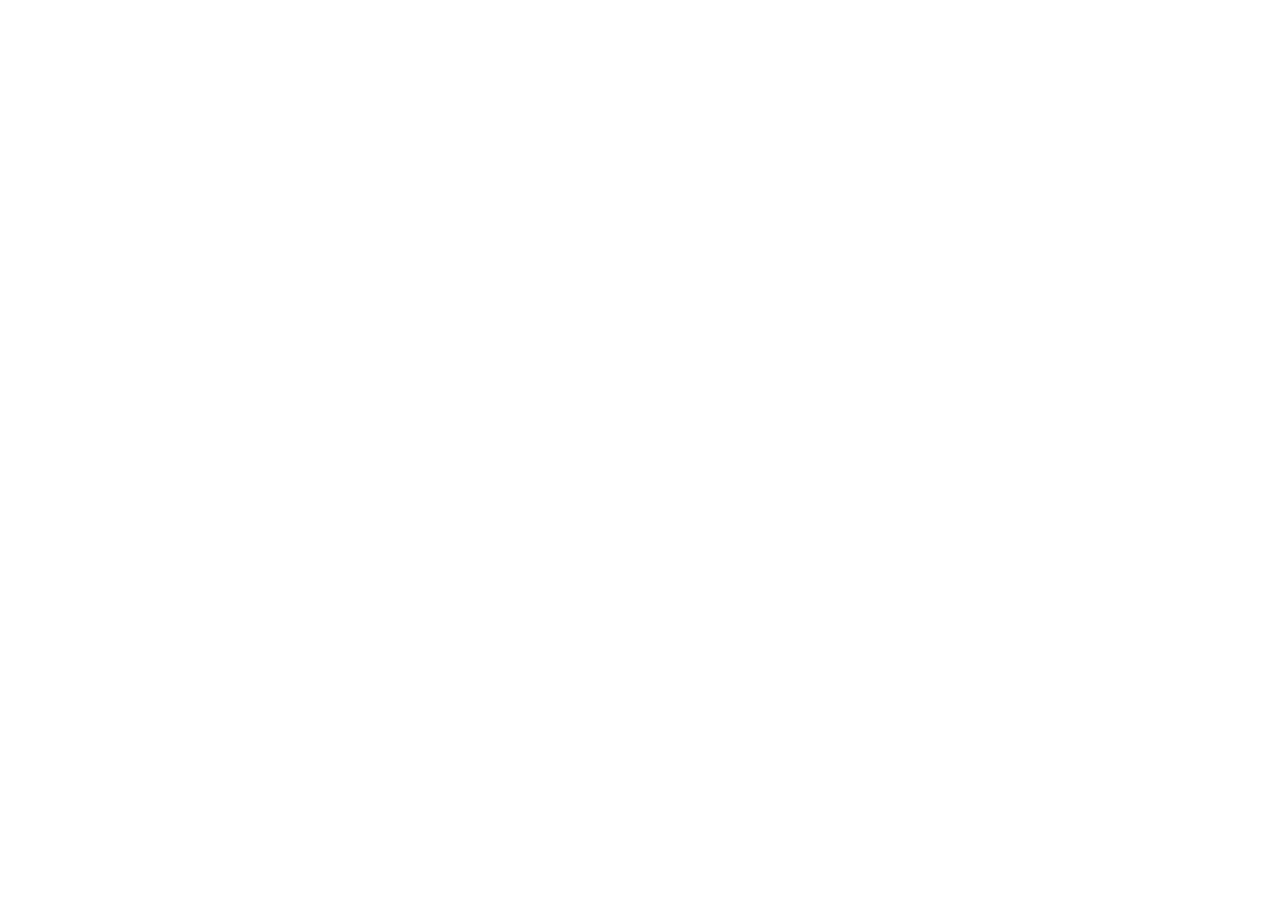
==== index.html @ c1437b02 "Deploy site files" ====
<!doctype html>
<html lang="ko">
  <head>
    <meta charset="UTF-8" />
    <!-- 렌더 게이트: 매핑 전 placeholder 깜빡임 방지 (매핑 완료 시 페이드인) -->
    <style>
      html.tpl-loading body {
        opacity: 0;
      }
      body {
        opacity: 1;
        transition: opacity 0.3s ease;
      }
    </style>
    <script>
      document.documentElement.classList.add('tpl-loading');
      window.__tplReveal = function () {
        document.documentElement.classList.remove('tpl-loading');
      };
      setTimeout(function () {
        window.__tplReveal && window.__tplReveal();
      }, 3000);
    </script>
    <meta http-equiv="X-UA-Compatible" content="IE=edge" />
    <meta name="viewport" content="width=device-width, initial-scale=1.0" />
    <meta property="og:type" content="website" />
    <title data-page-title>강릉 코미치바다 펜션 - 홈</title>
    <link rel="icon" href="data:," />
    <link rel="stylesheet" type="text/css" href="styles/theme.css" />
    <link rel="stylesheet" type="text/css" href="styles/reset.css" />
    <link rel="stylesheet" type="text/css" href="styles/style.css" />
    <link rel="stylesheet" type="text/css" href="styles/popup.css" />
    <link
      rel="stylesheet"
      type="text/css"
      href="//cdn.jsdelivr.net/npm/swiper@8/swiper-bundle.min.css"
    />
    <!-- Open Graph Meta Tags for Social Media -->
  <meta property="og:type" content="website" />
  <meta property="og:title" content="강릉 코미치바다 펜션 - 홈" />
  <meta property="og:description" content="순긋해수욕장이 가까운 강릉 코미치바다 펜션입니다. 개별바베큐도 있는 맛있고 행복한 여행을 즐겨보세요." />
  <meta property="og:image" content="https://bookingplay-media.s3.amazonaws.com/item_images/2026/07/22/BUPFviYm10oS.jpg" />
  <meta property="og:url" content="https://komichibada.co.kr" />

  <!-- Twitter Card Meta Tags -->
  <meta name="twitter:card" content="summary_large_image" />
  <meta name="twitter:title" content="강릉 코미치바다 펜션 - 홈" />
  <meta name="twitter:description" content="순긋해수욕장이 가까운 강릉 코미치바다 펜션입니다. 개별바베큐도 있는 맛있고 행복한 여행을 즐겨보세요." />
  <meta name="twitter:image" content="https://bookingplay-media.s3.amazonaws.com/item_images/2026/07/22/BUPFviYm10oS.jpg" />
  <meta name="naver-site-verification" content="bcb421790b16822620d9f761274911eead97efbc" />
  <meta name="google-site-verification" content="UdWFGW6MVnLwiYJ2KdiTWl4g8Jz5g0JDanzmHg8YMa4" />
</head>

  <body oncontextmenu="return false;" onselectstart="return false" ondragstart="return false;">
    <div id="wrap">
      <div id="header-wrap"></div>

      <div id="container">
        <section id="content" class="main">
          <!-- s: main_visual -->
          <div class="main_visual visual">
            <div class="main_txt_top">
              <span>WELCOME TO PENSION</span>
              <!-- data-* 속성 : data-index-hero-title
                   index.hero.title → 폴백 getPropertyNameEn()
                   ⚠️ .pic_title(아래) 과 다른 필드다. 원본에서 이 자리는 숙소 표시명이고
                      .pic_title / room 배너 / Hello, / Welcome to 는 영문명이다.
                      (경주 한옥스테이: 여기 "한옥 스테이 다락" / 저기 "HanokStayDarak") -->
              <strong data-index-hero-title></strong>
              <!-- data-* 속성 : data-index-hero-logo
                   index.essence.images[isSelected][0] — 원본 히어로 문구 자리가 로고 이미지인 숙소용
                   (A형은 essence 섹션을 안 써서 이 칸을 로고 칸으로 빌린다. 아그니초시매 title.png)
                   이미지가 있으면 .main_txt_top.has-logo → WELCOME 줄·strong 대신 로고만 보인다.
                   없으면 hidden 그대로라 지금 화면과 같다. <img> 는 매퍼가 만든다 (src="" 금지) -->
              <div class="hero_logo" data-index-hero-logo hidden></div>
              <!-- data-* 속성 : data-index-hero-description
                   (pages.index.sections[0].hero.description → 폴백 property.subtitle) -->
              <p data-index-hero-description></p>
            </div>
            <div class="arw_box">
              <div class="arw_left"><img src="images/spe_le.png" alt="이전" /></div>
              <div class="arw_right"><img src="images/spe_ri.png" alt="다음" /></div>
            </div>
            <a href="#" class="scroll_down"><img src="images/scroll_down.png" alt="스크롤" /></a>
            <div class="main_visual_box">
              <div class="swiper-container">
                <!-- data-* 속성 : data-index-hero-slides | 동적 매핑 필요
                     pages.index.sections[0].hero.images[isSelected] → 배경 슬라이드 -->
                <div class="swiper-wrapper" data-index-hero-slides></div>
              </div>
            </div>
          </div>
          <!--// main_visual -->

          <!-- s: main_room -->
          <div class="main_room">
            <div class="arw_box">
              <div class="arw_left"><img src="images/spe_le.png" alt="이전" /></div>
              <div class="arw_right"><img src="images/spe_ri.png" alt="다음" /></div>
            </div>
            <div class="room_list">
              <div class="main_title">
                <h3>Room's Preview</h3>
                <!-- data-* 속성 : data-property-caption ({name} → property.name) -->
                <p data-property-caption="{name}의 객실을 소개합니다."></p>
              </div>
              <div class="swiper-container_special">
                <!-- data-* 속성 : data-index-room-slides | 동적 매핑 필요
                     customFields.roomtypes[] × rooms[] id 매칭 -->
                <div class="swiper-wrapper" data-index-room-slides></div>
              </div>
            </div>
          </div>
          <!--// main_room -->

          <!-- s: main_spe -->
          <div class="main_spe">
            <div class="main_title">
              <h3>Special Point</h3>
              <p data-property-caption="{name}의 특장점을 확인해보세요."></p>
            </div>
            <!-- data-* 속성 : data-index-special-list | 동적 매핑 필요
                 property.facilities[] → .parallax-window[data-image-src] -->
            <div class="spe_list" data-index-special-list></div>
          </div>
          <!--// main_spe -->

          <!-- s: main_landscape -->
          <div class="main_landscape inner">
            <div class="main_title">
              <h3>Healing Place</h3>
              <p data-property-caption="{name}에서 기분 좋은 휴식을 선물해드립니다."></p>
            </div>
            <div class="room_list inner">
              <div class="swiper-container_room">
                <!-- data-* 속성 : data-index-landscape-slides | 동적 매핑 필요
                     pages.main.sections[0].hero.images[isSelected] (구 외경보기 이미지) -->
                <div class="swiper-wrapper" data-index-landscape-slides></div>
              </div>
              <div class="land_btm">
                <strong class="display_view">Landscape</strong>
                <strong class="display_main">Memories...</strong>
                <p
                  class="display_main"
                  data-property-caption="조용하고 편안한 시간을 보낼 수 있는\n{name}"
                ></p>
              </div>
            </div>
          </div>
          <!--// main_landscape -->

          <!-- s: main_pic -->
          <div class="main_pic">
            <div class="pic_box">
              <!-- data-* 속성 : data-index-closing-images | 동적 매핑 필요
                   pages.index.sections[0].closing.images[isSelected][0..2] -->
              <div class="pic_list" data-index-closing-images>
                <div class="img01"></div>
                <div class="img02"></div>
                <div class="img03"></div>
              </div>
            </div>
            <div class="txt_box">
              <!-- data-* 속성 : data-property-name-en (getPropertyNameEn()) -->
              <h3 class="pic_title" data-property-name-en></h3>
              <div class="inner">
                <!-- data-* 속성 : data-index-closing-title (closing.title) -->
                <strong data-index-closing-title></strong>
                <!-- data-* 속성 : data-index-closing-description (closing.description, \n→<br>) -->
                <p data-index-closing-description></p>
              </div>
            </div>
          </div>
          <!--// main_pic -->
        </section>
      </div>

      <div id="footer-wrap"></div>
    </div>

    <!-- 팝업 (index.html 전용) -->
    <div id="popup-container"></div>

    <script src="//cdnjs.cloudflare.com/ajax/libs/jquery/3.4.1/jquery.min.js"></script>
    <script src="//cdn.jsdelivr.net/npm/swiper@8/swiper-bundle.min.js"></script>
    <script src="js/parallax.js"></script>
    <script src="js/image-helpers.js"></script>
    <script src="js/preview-handler.js"></script>
    <script src="js/data-mapper/core/base-mapper.js"></script>
    <script src="js/data-mapper/pages/header-footer-mapper.js"></script>
    <script src="js/data-mapper/pages/index-mapper.js"></script>
    <script src="js/header-footer-loader.js"></script>
    <script src="js/common.js"></script>
    <script src="js/pages/index.js"></script>
    <script src="js/popup.js"></script>
  </body>
</html>
---- styles/theme.css ----
/* CDN Fonts */
@import url('https://cdn.jsdelivr.net/gh/orioncactus/pretendard/dist/web/static/pretendard.min.css');
@import url('https://fonts.googleapis.com/css2?family=Oooh+Baby&display=swap');

/* CSS Variables */
:root {
  --font-ko-main: 'Pretendard', sans-serif;
  --font-ko-sub: 'Pretendard', sans-serif;
  --font-en-main: 'Oooh Baby', sans-serif;
  --color-primary: #FFFFFF;
  --color-secondary: #46577F;
}
---- styles/popup.css ----
/**
 * Popup Styles
 * 동작: template-full-banner-slider-flat 의 popup.js 와 동일 (클래스 구조 유지)
 * 스타일: https://fourseasonpension.kr/ (css/popup_black.css) 룩 이식
 *  - 흰 프레임 + 얇은 회색 보더 + 라운드 없음
 *  - 하단 "오늘 하루 보지 않기"(체크박스형) + 진한 #36312c "닫기" 버튼(hover 반전)
 */

/* Overlay (fourseason .popup_bg: rgba(0,0,0,0.5)) */
.popup-overlay {
  position: fixed;
  top: 0;
  left: 0;
  width: 100%;
  height: 100%;
  background: rgba(0, 0, 0, 0.5);
  display: flex;
  align-items: center;
  justify-content: center;
  flex-wrap: wrap;
  gap: 24px;
  padding: 24px;
  box-sizing: border-box;
  overflow-y: auto;
  z-index: 99999;
  opacity: 0;
  visibility: hidden;
  transition:
    opacity 0.3s ease,
    visibility 0.3s ease;
}

.popup-overlay.active {
  opacity: 1;
  visibility: visible;
}

/* Content box (fourseason .mh_layer_popup: 흰 배경 / 10px 패딩 / 얇은 보더 / 라운드·그림자 없음) */
.popup-content {
  position: relative;
  /* 폭은 팝업별 width(작게 290 / 기본 350 / 크게 600)로 popup.js 가 정한다. 아래는 기본값 */
  width: auto;
  min-width: 0;
  max-width: min(90vw, 350px);
  max-height: 90vh;
  background: #fff;
  padding: 10px;
  border: 1px solid #e9e9e9;
  box-sizing: border-box;
  border-radius: 0;
  box-shadow: none;
  overflow: hidden auto;
}

/* fourseason 팝업엔 우상단 원형 닫기버튼이 없음 → 숨김 (하단 닫기/오버레이/ESC 로 닫힘) */
.popup-close {
  display: none;
}

/* Image (fourseason .mh_layer_popup_desc img: width 100%, 얇은 보더) */
.popup-image-link {
  display: block;
  text-decoration: none;
  color: inherit;
}

/* 이미지 래퍼 (텍스트 오버레이 기준점) */
.popup-image-wrap {
  position: relative;
  display: block;
  width: 100%;
  text-align: center;
}

/* <img> 로 렌더링 → 원본 비율 유지, 잘리지 않음 */
.popup-image {
  display: block;
  /* 박스 폭을 100% 채우고 세로는 비율대로. 세로가 긴 이미지는 popup.js 가 박스 폭을 줄인다 */
  width: 100%;
  height: auto;
  max-width: 100%;
  margin: 0 auto;
  border: 1px solid #e9e9e9;
  box-sizing: border-box;
  object-fit: contain;
}

/* 영상 (음소거 자동재생·반복). 크기 규칙은 이미지와 같다 */
.popup-video {
  background: #000;
}

/* 영상 재생/정지 버튼 (텍스트 오버레이보다 위) */
.popup-video-toggle {
  position: absolute;
  right: 10px;
  bottom: 10px;
  z-index: 2;
  width: 36px;
  height: 36px;
  display: flex;
  align-items: center;
  justify-content: center;
  padding: 0;
  font-size: 14px;
  line-height: 1;
  color: #fff;
  background: rgba(54, 49, 44, 0.7);
  border: none;
  border-radius: 50%;
  cursor: pointer;
  transition: background 0.2s ease;
}

.popup-video-toggle:hover {
  background: rgba(54, 49, 44, 0.9);
}

/* 텍스트 오버레이 (있을 때만) */
.popup-text-content {
  position: absolute;
  inset: 0;
  z-index: 1;
  padding: 24px;
  text-align: center;
  display: flex;
  flex-direction: column;
  justify-content: center;
  align-items: flex-start;
  box-sizing: border-box;
  pointer-events: none;
}

.popup-title {
  font-size: 28px;
  font-weight: 600;
  color: #36312c;
  margin: 0 0 16px;
  line-height: 1.4;
  text-shadow:
    0 0 1px rgba(255, 255, 255, 0.8),
    0 1px 2px rgba(0, 0, 0, 0.1);
}

.popup-description {
  font-size: 16px;
  color: #36312c;
  margin: 0;
  line-height: 1.6;
  text-align: left;
  text-shadow:
    0 0 1px rgba(255, 255, 255, 0.8),
    0 1px 2px rgba(0, 0, 0, 0.1);
}

/* Footer (fourseason .mh_layer_popup_foot: 좌측 체크박스 라벨 / 우측 진한 닫기버튼) */
.popup-footer {
  display: flex;
  justify-content: space-between;
  align-items: center;
  padding: 10px 0 0;
  background: #fff;
  border-top: none;
}

/* "오늘 하루 보지 않기" → fourseason 체크박스형 라벨 (::before 로 체크박스 모양) */
.popup-today-hide {
  display: inline-flex;
  align-items: center;
  gap: 5px;
  font-size: 14px;
  line-height: 33px;
  color: #333;
  cursor: pointer;
  padding: 0;
  background: none;
  border: none;
}

.popup-today-hide::before {
  content: '';
  width: 14px;
  height: 14px;
  border: 1px solid #999;
  background: #fff;
  box-sizing: border-box;
  display: inline-block;
  vertical-align: middle;
}

.popup-today-hide:hover {
  color: #36312c;
}

.popup-today-hide:hover::before {
  border-color: #36312c;
}

/* "닫기" → fourseason 진한 솔리드 버튼 (#36312c, hover 시 반전) */
.popup-close-text {
  line-height: 35px;
  height: 35px;
  padding: 0 20px;
  font-size: 14px;
  font-weight: bold;
  color: #fff;
  background: #36312c;
  border: 1px solid #36312c;
  cursor: pointer;
  transition:
    background-color 0.3s ease-out,
    color 0.3s ease-out;
}

.popup-close-text:hover {
  background: #fff;
  color: #36312c;
}

/* Popup Container (비어있으면 숨김) */
#popup-container {
  display: none;
}

#popup-container:not(:empty) {
  display: block;
}

/* ===== Slider (다중 이미지일 때) - 동작 유지, fourseason 톤으로 정리 ===== */
.popup-slider {
  position: relative;
  width: 100%;
}

.popup-slides {
  position: relative;
  width: 100%;
  overflow: hidden;
  border: 1px solid #e9e9e9;
}

.popup-slide {
  position: absolute;
  top: 0;
  left: 0;
  width: 100%;
  height: 100%;
  opacity: 0;
  visibility: hidden;
  transform: scale(1.05);
  transition:
    opacity 0.6s ease,
    visibility 0.6s ease,
    transform 0.6s ease;
}

.popup-slide.active {
  opacity: 1;
  visibility: visible;
  transform: scale(1);
}

.popup-slide .popup-image {
  width: 100%;
  height: auto;
  max-height: none;
  border: none;
}

.popup-arrow {
  position: absolute;
  top: 50%;
  transform: translateY(-50%);
  background: rgba(54, 49, 44, 0.6);
  color: #fff;
  border: none;
  width: 40px;
  height: 40px;
  font-size: 18px;
  cursor: pointer;
  display: flex;
  align-items: center;
  justify-content: center;
  z-index: 10;
  transition: background 0.2s ease;
}

.popup-arrow:hover {
  background: rgba(54, 49, 44, 0.85);
}

.popup-arrow--prev {
  left: 10px;
}

.popup-arrow--next {
  right: 10px;
}

.popup-dots {
  position: absolute;
  bottom: 14px;
  left: 50%;
  transform: translateX(-50%);
  display: flex;
  gap: 8px;
  z-index: 10;
}

.popup-dot {
  width: 8px;
  height: 8px;
  background: rgba(255, 255, 255, 0.6);
  border: none;
  cursor: pointer;
  padding: 0;
  transition:
    background 0.2s ease,
    transform 0.2s ease;
}

.popup-dot.active {
  background: #fff;
  transform: scale(1.2);
}

.popup-dot:hover {
  background: rgba(255, 255, 255, 0.9);
}

/* ===== Responsive (fourseason: 작은 화면에서 중앙 정렬, 폭 확대) ===== */
@media (max-width: 860px) {
  .popup-content {
    max-width: 90%;
  }
}

@media (max-width: 479px) {
  .popup-content {
    min-width: 0;
    max-width: 92%;
  }

  .popup-close-text {
    padding: 0 16px;
  }

  .popup-today-hide,
  .popup-close-text {
    font-size: 13px;
  }
}

/* 스크롤 잠금 없음 (jajakdoaroma 동일 - 배경 스크롤 허용) */
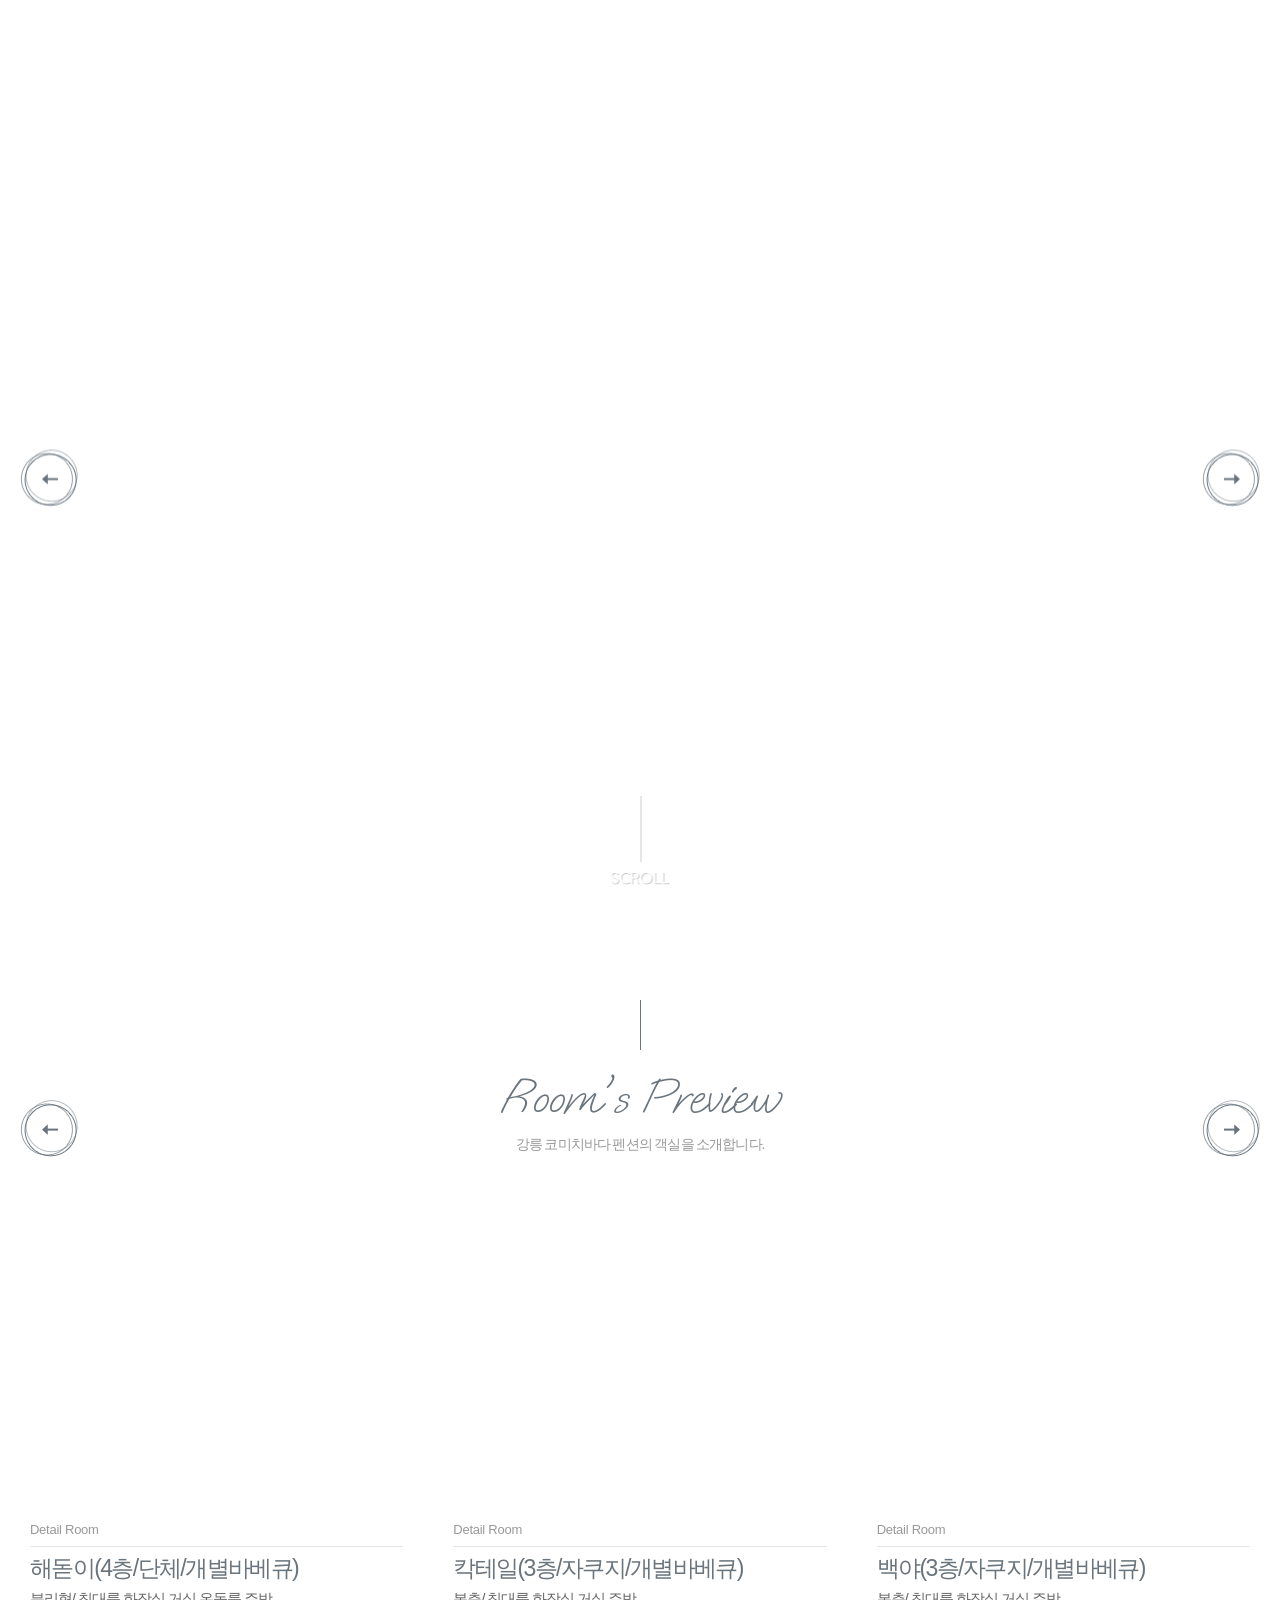
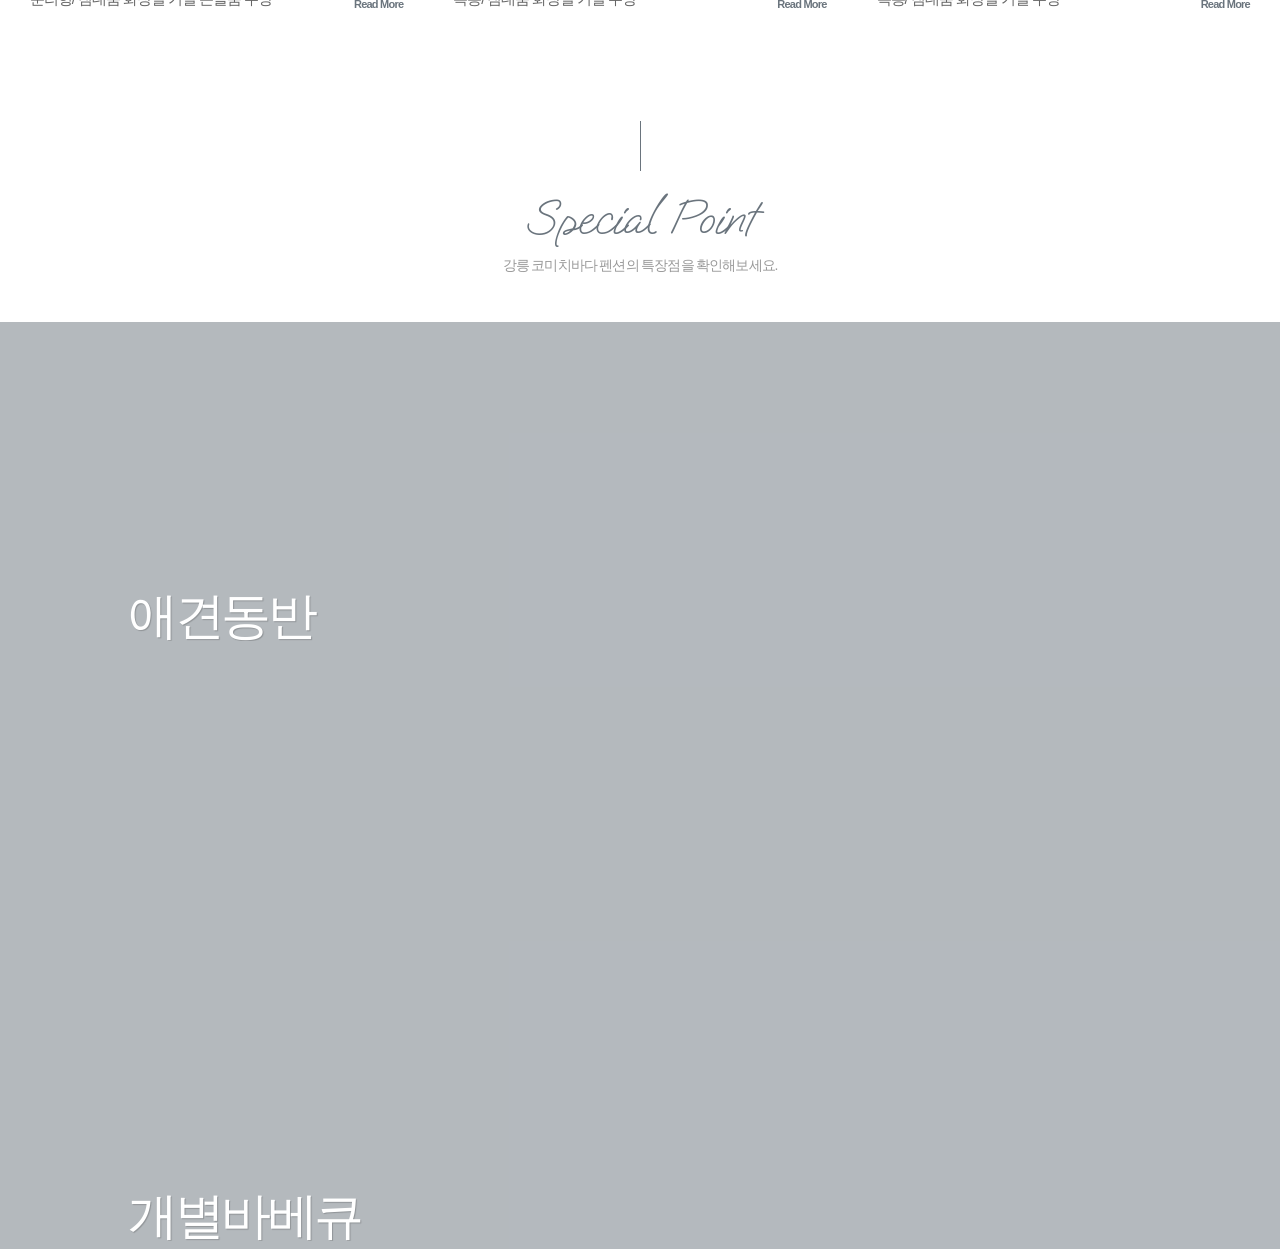
==== commit b55e44ae: "Update template code and site data" ====
--- a/index.html
+++ b/index.html
@@ -39,14 +39,14 @@
   <meta property="og:type" content="website" />
   <meta property="og:title" content="강릉 코미치바다 펜션 - 홈" />
   <meta property="og:description" content="순긋해수욕장이 가까운 강릉 코미치바다 펜션입니다. 개별바베큐도 있는 맛있고 행복한 여행을 즐겨보세요." />
-  <meta property="og:image" content="https://bookingplay-media.s3.amazonaws.com/item_images/2026/07/22/BUPFviYm10oS.jpg" />
+  <meta property="og:image" content="https://bookingplay-media.s3.amazonaws.com/item_images/2026/07/22/Mmnd457HwLXT.jpg" />
   <meta property="og:url" content="https://komichibada.co.kr" />
 
   <!-- Twitter Card Meta Tags -->
   <meta name="twitter:card" content="summary_large_image" />
   <meta name="twitter:title" content="강릉 코미치바다 펜션 - 홈" />
   <meta name="twitter:description" content="순긋해수욕장이 가까운 강릉 코미치바다 펜션입니다. 개별바베큐도 있는 맛있고 행복한 여행을 즐겨보세요." />
-  <meta name="twitter:image" content="https://bookingplay-media.s3.amazonaws.com/item_images/2026/07/22/BUPFviYm10oS.jpg" />
+  <meta name="twitter:image" content="https://bookingplay-media.s3.amazonaws.com/item_images/2026/07/22/Mmnd457HwLXT.jpg" />
   <meta name="naver-site-verification" content="bcb421790b16822620d9f761274911eead97efbc" />
   <meta name="google-site-verification" content="UdWFGW6MVnLwiYJ2KdiTWl4g8Jz5g0JDanzmHg8YMa4" />
 </head>
--- a/styles/style.css
+++ b/styles/style.css
@@ -0,0 +1,3013 @@
+@charset "utf-8";
+
+/* ============================================================
+   style.css — t-template-A 통합 스타일
+   원본: jejuinhouse.co.kr / 삼척동해펜션.kr (동일 템플릿)
+
+   토큰화 규칙 (styles/theme.css 의 :root 변수 참조)
+
+   색상 — primary = 밝은 바탕 / secondary = 진한 브랜드 포인트 (형제 템플릿 공통 관례)
+   - var(--color-primary)   : 밝은 바탕 면 (.sub_cate_wrap 등)
+                              원본엔 없던 면. 백오피스가 내려주는 밝은 톤(#F9F8F6)을 받는다.
+                              ⚠️ parallax 구간을 감싸는 조상(#wrap, #container, .main_spe)에는
+                                 절대 넣지 말 것 — 미러(z-index:-100)를 덮어 이미지가 사라진다.
+   - var(--color-secondary) : 원본 #c3a87f — 브랜드 포인트
+                              (.logo2 / 예약버튼 / aside 배경 / main_pic 배경)
+   - #6a747d 는 브랜드색이 아닌 중립 텍스트색이라 하드코딩으로 남긴다.
+     원본 #505050 은 .main_title h3 / .sub_title h3 단 2곳뿐이라 #6a747d 로 통일했다.
+
+   폰트 — 원본이 "필기체"를 쓴 자리에만 en-main 을 넣는다
+   - var(--font-en-main)  : 원본 KyoboHandwriting2021sjy / Alex Brush / Pinyon Script (필기체)
+   - var(--font-ko-main)  : 원본 Lora / Nanum Myeongjo / Noto Serif KR (명조)
+                            + 원본은 필기체였으나 한글이 들어올 수 있는 자유입력 제목
+                              (부대시설명 / closing.title / about[].title / 객실 제목)
+   - var(--font-ko-sub)   : 원본 Noto Sans KR (본문 기본, reset.css 가 body 에 지정)
+   자세한 슬롯별 배분은 styles/theme.css 하단 주석 참조.
+
+   제거한 규칙 — 매핑 소스가 없는 항목
+   - .ft_kakao (jejuinhouse 전용 플로팅 카카오 버튼)
+   ============================================================ */
+
+/*** 공통 ***/
+.clear:after {
+  content: '';
+  display: block;
+  clear: both;
+}
+.dn {
+  display: none;
+}
+.for_pc {
+  display: block;
+}
+.for_m {
+  display: none;
+}
+
+@media screen and (max-width: 640px) {
+  .for_pc {
+    display: none;
+  }
+  .for_m {
+    display: block;
+  }
+}
+
+/*** 레이아웃 ***/
+/* 화면 꽉차게: 원본의 max-width:1920px 를 제거한다.
+   1920px 초과 뷰포트에서 좌우 흰 여백이 생기고 hero / 풀배너 / 푸터가
+   화면을 다 채우지 못한다. (t-template-D2 와 동일한 처리) */
+/* ⚠️ #wrap 에 background 를 넣지 말 것.
+   parallax.js 의 .parallax-mirror 는 position:fixed + z-index:-100 이라
+   페이지 요소 "뒤"에 깔린다. #wrap 에 불투명 배경이 생기면 미러가 가려져
+   .main_spe / .about_img / .room_parallax 의 이미지가 통째로 사라진다.
+   (원본 사이트도 #wrap 에 background 가 없다) */
+#wrap {
+  min-width: 280px;
+  width: 100%;
+  margin: 0 auto;
+  overflow: hidden;
+}
+
+/*** 상단 ***/
+.header,
+.header * {
+  transition: all 0.3s;
+}
+.header {
+  position: fixed;
+  left: 0;
+  top: 0;
+  right: 0;
+  z-index: 91;
+  border-bottom: 1px solid rgba(255, 255, 255, 0.5);
+}
+.header.on {
+  border-bottom: 1px solid #eee;
+}
+.header .hd_inner {
+  text-align: center;
+  width: 1100px;
+  margin: 0 auto;
+  position: relative;
+}
+.header .hd_inner:after {
+  content: '';
+  display: block;
+  clear: both;
+}
+.header .logo {
+  font-size: 42px;
+  display: inline-block;
+  position: absolute;
+  left: 50%;
+  top: 50%;
+  transform: translate(-50%, -50%);
+  font-family: var(--font-en-main);
+  color: #fff;
+  text-align: center;
+  z-index: 999;
+  /* 좌우 메뉴(hd_lnb01 / hd_lnb02) 사이 여백 안으로 가둔다 */
+  max-width: 340px;
+  line-height: 1.1;
+}
+.header .logo a {
+  color: inherit;
+  font-family: var(--font-en-main);
+  display: block;
+}
+/* 영문 숙소명은 <b data-property-name-en> 으로 감싸는데, reset.css 가 b 에도
+   --font-ko-sub 를 직접 걸기 때문에 부모의 필기체가 덮인다. 다시 en-main 으로 되돌린다. */
+.header .logo a b {
+  font-family: var(--font-en-main);
+  font-weight: inherit;
+  letter-spacing: inherit;
+  display: block;
+}
+.header .logo span {
+  display: block;
+  font-size: 13px;
+  line-height: 1.2;
+  color: inherit;
+  font-family: var(--font-ko-sub);
+  margin-top: 4px;
+  word-break: keep-all;
+}
+
+/* 숙소명이 길 때 자동 축소 — header-footer-mapper 가 nameEn 길이를 보고 클래스를 붙인다.
+   필기체(en-main)는 자간이 넓어 30자만 넘어도 메뉴를 침범한다. */
+.header .logo.is-long {
+  font-size: 32px;
+}
+.header .logo.is-long span {
+  font-size: 12px;
+}
+.header .logo.is-xlong {
+  font-size: 24px;
+}
+.header .logo.is-xlong span {
+  font-size: 11px;
+}
+.header .logo2 {
+  position: absolute;
+  left: 0;
+  top: 50%;
+  transform: translateY(-50%);
+  z-index: 999;
+}
+.header .logo2 a {
+  font-family: var(--font-en-main);
+  font-size: 40px;
+  color: var(--color-secondary);
+}
+/* 좌측 로고도 같은 규칙으로 축소 (스크롤 시 헤더가 좁아지면 메뉴와 붙는다) */
+.header .logo2.is-long a {
+  font-size: 32px;
+}
+.header .logo2.is-xlong a {
+  font-size: 26px;
+}
+/* 헤더 로고 이미지 — index.gallery 이미지, 없으면 기본정보 로고 (.has-img, header-footer-mapper mapHeaderLogo).
+   둘 다 없으면 .logo_img 가 숨겨져 텍스트 헤더다.
+   로고 한 장으로 두 자리: 투명 헤더(.logo)는 흰색 반전, 흰 배경(.logo2 = 스크롤·860 이하)은 원래 색.
+   기본정보 로고(.is-basic-logo)는 대부분 흰색이라 흰 배경에서 어둡게 칠한다.
+   크기는 원본(아그니초시매 200×80, 860 이하 높이 50) 기준 */
+.header .logo .logo_img,
+.header .logo2 .logo_img,
+.header .logo.has-img > a:not(.logo_img),
+.header .logo2.has-img > a:not(.logo_img) {
+  display: none;
+}
+.header .logo.has-img .logo_img,
+.header .logo2.has-img .logo_img {
+  display: block;
+}
+.header .logo .logo_img img,
+.header .logo2 .logo_img img {
+  display: block;
+  width: auto;
+  height: auto;
+  max-height: 80px;
+}
+.header .logo .logo_img img {
+  max-width: 340px;
+  margin: 0 auto;
+  filter: brightness(0) invert(1);
+}
+.header .logo2 .logo_img img {
+  max-width: 260px;
+}
+.header .logo2.is-basic-logo .logo_img img {
+  filter: brightness(0);
+}
+.header .hd_sns_btn {
+  display: none;
+}
+.header .hd_sns_btn a + a {
+  margin-left: 15px;
+}
+.header .btn_hd_res {
+  margin-left: 15px;
+}
+.header .hd_lnb {
+  position: relative;
+  z-index: 90;
+}
+.header .hd_lnb:after {
+  content: '';
+  display: block;
+  clear: both;
+}
+.header .hd_lnb ul,
+.header .hd_lnb ul .depth1 {
+  display: inline-block;
+  vertical-align: middle;
+}
+.header .hd_lnb ul .depth1 {
+  font-size: 16px;
+  position: relative;
+}
+.header .hd_lnb ul .depth1 .depth1_a {
+  font-size: inherit;
+  line-height: 6.25;
+  display: block;
+  font-weight: 500;
+  color: #fff;
+  padding: 0 1.5em;
+  transition: none;
+  letter-spacing: 0;
+  font-family: var(--font-ko-sub);
+}
+.header .hd_lnb ul .depth1 .depth_box {
+  position: absolute;
+  left: 50%;
+  top: calc(100% + 30px);
+  width: 100%;
+  transform: translateX(-50%);
+  z-index: 91;
+  text-align: center;
+  max-height: 0;
+  overflow: hidden;
+  opacity: 0;
+  transition: all 0.4s;
+}
+.header .hd_lnb ul .depth1 .depth_box.on {
+  max-height: 1000px;
+  opacity: 1;
+}
+
+/* 객실/시설이 많아 서브메뉴가 뷰포트를 넘치면 스크롤한다.
+   max-height 는 common.js 의 openLnb() 가 뷰포트 높이에 맞춰 계산해 인라인으로 넣는다.
+   .is-scroll 은 넘칠 때만 붙는다 (넘치지 않으면 스크롤바가 보이지 않도록). */
+.header .hd_lnb ul .depth1 .depth_box.is-scroll {
+  overflow-y: auto;
+  overscroll-behavior: contain;
+  /* 스크롤바 자리만큼 항목이 밀려 보이지 않게 여백을 준다 */
+  padding-right: 6px;
+}
+.header .hd_lnb ul .depth1 .depth_box.is-scroll::-webkit-scrollbar {
+  width: 4px;
+}
+.header .hd_lnb ul .depth1 .depth_box.is-scroll::-webkit-scrollbar-track {
+  background: transparent;
+}
+.header .hd_lnb ul .depth1 .depth_box.is-scroll::-webkit-scrollbar-thumb {
+  background: rgb(0 0 0 / 25%);
+  border-radius: 2px;
+}
+.header .hd_lnb ul .depth1 .depth_box.is-scroll:hover::-webkit-scrollbar-thumb {
+  background: rgb(0 0 0 / 40%);
+}
+.header .hd_lnb ul .depth1 .depth_box li {
+  font-size: 14px;
+  line-height: 1;
+  padding: 5px 0;
+  color: #333;
+}
+.header .hd_lnb ul .depth1 .depth_box li + li {
+  margin-top: 5px;
+}
+.header .hd_lnb ul .depth1 .depth_box li a {
+  display: block;
+  font-size: inherit;
+  color: inherit;
+}
+.header .hd_lnb ul .depth1 .depth_box li a:hover {
+  text-decoration: underline;
+}
+.header .hd_lnb .hd_lnb01 {
+  float: left;
+}
+.header .hd_lnb .hd_lnb02 {
+  float: right;
+}
+.header .hd_lnb_bg {
+  position: absolute;
+  left: 0;
+  top: 100%;
+  right: 0;
+  background: rgba(255, 255, 255, 0.7);
+  z-index: 50;
+  overflow: hidden;
+  box-sizing: border-box;
+  height: 0;
+  transition: all 0.5s;
+}
+.header .hd_lnb_bg.on {
+  height: 380px;
+}
+.header .btn_hd_res a {
+  display: inline-block;
+  font-size: 16px;
+  line-height: 2.125;
+  padding: 0 1.625em;
+  color: #fff;
+  background: var(--color-secondary);
+}
+.header .btn_hd_res:hover {
+  text-decoration: underline;
+}
+/* 네이버 버튼 (원본 .btn_hd_res.naver — 값 그대로) */
+.header .naver a,
+.header .insta a {
+  display: inline-block;
+  background: none;
+  line-height: 2.125;
+  padding: 0 0.5em;
+}
+/* 원본은 width:18% 라 N 로고(200px)를 36px 로 그리지만 a 는 200px 폭을 그대로 차지한다(보이지 않는 여백).
+   그 여백 때문에 네이버+인스타가 함께 뜨면 1440px 에서도 예약하기가 다음 줄로 밀린다(원본 솔비치도 동일 증상).
+   보이는 크기는 같은 36px 로 고정하고 여백만 없앤다. */
+.header .naver a img {
+  width: 36px;
+  height: auto;
+}
+/* 인스타그램 버튼 (원본 A 에는 없음) — 네이버 N 로고와 같은 36px 높이 (122×126 비율 유지). */
+.header .insta a img {
+  width: auto;
+  height: 36px;
+}
+.header .btn_menu {
+  display: inline-block;
+  height: 23px;
+  position: absolute;
+  right: 0;
+  top: 50%;
+  transform: translateY(-50%);
+  cursor: pointer;
+}
+.header .btn_menu img {
+  height: 100%;
+}
+/* 상단 on */
+.header.on {
+  background: #fff;
+}
+.header.on .hd_inner {
+  width: calc(100% - 90px);
+  margin: 0 auto;
+  text-align: right;
+}
+.header.on .logo2,
+.header.on .hd_lnb,
+.header.on .hd_sns_btn,
+.header.on .hd_sns_btn a,
+.header.on .btn_hd_res {
+  display: inline-block;
+  vertical-align: middle;
+}
+.header.on .hd_lnb ul .depth1 {
+  line-height: 5.3125;
+}
+.header.on .hd_lnb ul .depth1 .depth1_a {
+  color: #555;
+  padding: 0 2.18em;
+}
+.header.on .hd_lnb .hd_lnb01,
+.header.on .hd_lnb .hd_lnb02 {
+  float: inherit;
+}
+.header.on .logo {
+  display: none;
+}
+/* 모바일 카테고리 */
+.header .logo2,
+.header .btn_hd_res,
+.header .btn_menu,
+.aside .btn_close,
+.aside_bg {
+  display: none;
+}
+.aside .aisde_inner {
+  position: fixed;
+  right: -100%;
+  top: 0;
+  height: 100%;
+  z-index: 991;
+  width: calc(100% - 30%);
+  overflow-y: auto;
+  background: var(--color-secondary);
+  transition: all 0.5s;
+  transition-timing-function: ease-in-out;
+}
+.aside.on .aisde_inner {
+  right: 0;
+}
+.aside .aside_box {
+  height: calc(100% + 100px);
+}
+.aside .btn_close {
+  position: absolute;
+  left: 20px;
+  top: 20px;
+  width: 27px;
+  height: 27px;
+  background-size: contain;
+  z-index: 990;
+}
+.aside.on .btn_close {
+  display: block;
+}
+.aside .depth1 {
+  font-size: 17px;
+  line-height: 3.76;
+  padding: 0 1.47em;
+  color: #fff;
+  display: block;
+  border-bottom: 1px solid rgba(255, 255, 255, 0.7);
+}
+.aside .depth_list {
+  display: none;
+  transition: none;
+}
+.aside .depth_list li {
+  background: color-mix(in srgb, var(--color-secondary) 85%, #000);
+  border-bottom: 1px solid rgba(255, 255, 255, 0.3);
+}
+.aside .depth_list li a {
+  font-size: 15px;
+  line-height: 3.33;
+  padding: 0 1.66em;
+  display: block;
+  color: #fff;
+}
+.aside_btm {
+  margin: 20px 0 0;
+  font-size: 0;
+  text-align: center;
+}
+.aside_btm li {
+  display: inline-block;
+  vertical-align: top;
+  width: 60px;
+  height: 60px;
+}
+.aside_btm li + li {
+  margin-left: 20px;
+}
+.aside_btm li a {
+  background-repeat: no-repeat;
+  background-size: 40%;
+  background-position: center;
+  height: 100%;
+  display: block;
+  border: 1px dashed #fff;
+  box-sizing: border-box;
+  border-radius: 100%;
+}
+.aside_btm li.aside_ico01 a {
+  background-image: url('../images/i3.png');
+}
+.aside_btm li.aside_ico02 a {
+  background-image: url('../images/i1.png');
+}
+.aside_btm li.aside_ico03 a {
+  background-image: url('../images/i2.png');
+}
+.aside_bg {
+  position: fixed;
+  inset: 0;
+  z-index: 900;
+  background: rgba(0, 0, 0, 0.4);
+  transition: all 0.5s;
+}
+.aside_bg.on {
+  display: block;
+}
+
+@media screen and (max-width: 1280px) {
+  .header .hd_inner,
+  .header.on .hd_inner {
+    width: calc(100% - 90px);
+  }
+  .header .logo2 a {
+    font-size: 30px;
+  }
+  .header .hd_lnb ul .depth1 {
+    font-size: 14px;
+  }
+  .header.on .hd_lnb ul .depth1 .depth1_a {
+    padding: 0 1.5em;
+  }
+  .header .btn_hd_res a {
+    font-size: 14px;
+  }
+}
+@media only screen and (max-width: 1023px) {
+  .header .hd_lnb ul .depth1 {
+    font-size: 13px;
+  }
+  .header.on .hd_lnb ul .depth1 .depth1_a {
+    padding: 0 1em;
+  }
+  .header .btn_hd_res a {
+    font-size: 13px;
+  }
+}
+@media only screen and (max-width: 860px) {
+  .header {
+    background: #fff;
+  }
+  .header .hd_inner,
+  .header.on .hd_inner {
+    width: calc(100% - 60px);
+  }
+  .header .logo {
+    display: none;
+  }
+  .header .logo2 {
+    display: block;
+    float: left;
+    position: static;
+    transform: none;
+    font-size: 28px;
+    color: var(--color-secondary);
+    padding: 9px 0;
+  }
+  .header .logo2 img {
+    height: 50px;
+  }
+  /* 헤더 로고 이미지는 높이를 고정하지 않는다 — 가로로 긴 로고(에벤에셀 250×40)가 늘어나 비율이 깨진다.
+     원본 기준: 아그니초시매 200×80 → 125×50, 에벤에셀 250×40 → 200×32 */
+  .header .logo2 .logo_img img {
+    height: auto;
+    max-height: 50px;
+    max-width: 200px;
+  }
+  .header .logo span {
+    color: #999;
+  }
+  .header .hd_lnb,
+  .header.on .hd_lnb,
+  .header.on .btn_hd_res {
+    display: none;
+  }
+  .header .hd_sns_btn {
+    display: block;
+    position: absolute;
+    right: 40px;
+    top: 50%;
+    transform: translateY(-50%);
+  }
+  .header .btn_menu {
+    display: block;
+  }
+  .aside_btm li {
+    width: 50px;
+    height: 50px;
+  }
+}
+@media only screen and (max-width: 640px) {
+  .header .hd_inner,
+  .header.on .hd_inner {
+    width: calc(100% - 30px);
+  }
+  .aside .depth1 {
+    font-size: 15px;
+  }
+  .aside .depth_list li a {
+    font-size: 13px;
+  }
+  .aside_btm li {
+    width: 40px;
+    height: 40px;
+  }
+}
+@media only screen and (max-width: 479px) {
+  .aside {
+    width: calc(100% - 50px);
+  }
+  /* 네이버·인스타 아이콘이 붙으면 하단 아이콘이 최대 5개가 된다.
+     원본 간격(20px)이면 375px 폭에서 줄바꿈되므로 간격을 줄이고,
+     더 좁은 화면에서 줄바꿈될 때도 위아래가 붙지 않고 가운데 정렬되도록 flex + gap 으로 둔다. */
+  .aside_btm {
+    display: flex;
+    flex-wrap: wrap;
+    justify-content: center;
+    gap: 10px;
+  }
+  .aside_btm li + li {
+    margin-left: 0;
+  }
+}
+
+/*** 하단 ***/
+.footer_wrap {
+  overflow: hidden;
+  background: #202326;
+  text-align: center;
+  word-break: keep-all;
+}
+.footer_wrap a {
+  letter-spacing: -0.05em;
+}
+.footer_wrap .footer {
+  padding: 30px 0 0;
+  overflow: hidden;
+  text-align: center;
+}
+.footer_wrap .footer .tel {
+  font-size: 25px;
+  padding-bottom: 10px;
+  color: #fff;
+  font-weight: 400;
+}
+/* 번호는 <a data-footer-phone-link> 안에 있어 reset.css 의 a{color:#666} 을 받는다.
+   .tel 의 흰색을 그대로 물려받도록 되돌린다. */
+.footer_wrap .footer .tel a {
+  color: inherit;
+}
+.footer_wrap .footer .tel a::before {
+  content: 'T.';
+}
+.footer_wrap .footer .address {
+  font-size: 13px;
+  line-height: 1.46;
+  color: #999;
+}
+.footer_wrap .footer .address a {
+  color: #666;
+}
+.footer_wrap .footer .address ul li {
+  display: inline-block;
+  letter-spacing: -0.05em;
+}
+.footer_wrap .footer .address ul li + li {
+  margin-left: 2.3em;
+}
+.footer_wrap .copy {
+  text-align: center;
+  font-size: 11px;
+  padding: 6px 0 15px;
+  letter-spacing: -0.02em;
+  color: #999;
+}
+.footer_wrap .copy a {
+  color: inherit;
+}
+.footer_wrap .privacy {
+  border: 2px solid #666;
+  padding: 0 8px;
+  display: inline-block;
+  margin: 22px 0 10px;
+  font-size: 12px;
+  line-height: 2.08;
+}
+.footer_wrap .privacy a {
+  color: #ddd;
+}
+
+.ft_btn_reserve.on {
+  position: fixed;
+  bottom: 80px;
+  right: 7px;
+  z-index: 999;
+}
+.ft_btn_reserve.on > a > img {
+  width: 75px;
+  height: 75px;
+}
+/* .ft_btn_reserve a {line-height:52px;font-size: 18px;color:#fff;background: #f25822;display:block;text-align:center;border-radius:5px;} */
+
+@media only screen and (max-width: 860px) {
+  .footer_wrap .footer .address ul li:nth-of-type(1) {
+    display: block;
+  }
+}
+@media only screen and (max-width: 767px) {
+  .footer_wrap .footer {
+    text-align: left;
+    padding: 20px 30px;
+    border-bottom: 1px solid #333;
+  }
+  .footer_wrap .footer .address ul li + li {
+    margin-left: 0;
+  }
+  .footer_wrap .footer .address ul li + li + li {
+    margin-left: 2em;
+  }
+  .footer_wrap .copy {
+    text-align: left;
+    padding: 20px 30px;
+  }
+}
+@media only screen and (max-width: 640px) {
+  .footer_wrap .footer {
+    padding: 20px 15px 10px;
+  }
+  .footer_wrap .copy {
+    padding: 10px 15px 20px;
+  }
+  .footer_wrap .footer .address {
+    font-size: 12px;
+  }
+  .footer_wrap .footer .address ul li + li + li {
+    margin-left: 1em;
+  }
+}
+@media only screen and (max-width: 479px) {
+  .footer_wrap .footer .address ul li {
+    display: block;
+  }
+  .footer_wrap .footer .address ul li + li + li {
+    margin-left: 0;
+  }
+}
+
+/*** 메인 ***/
+/* 메인 공통 */
+.main .inner {
+  width: 1400px;
+  margin: 0 auto;
+  box-sizing: border-box;
+}
+.main .inner .inner {
+  padding: 0;
+}
+.main_title {
+  padding-bottom: 50px;
+  text-align: center;
+}
+.main_title:before {
+  content: '';
+  display: inline-block;
+  width: 1px;
+  height: 50px;
+  background: #6a747d;
+  margin: 0 auto 20px;
+}
+.main_title h3 {
+  font-size: 50px;
+  font-weight: 500;
+  letter-spacing: -0.02em;
+  line-height: 1;
+  color: #6a747d;
+  font-family: var(--font-en-main);
+}
+.main_title p {
+  font-size: 14px;
+  margin-top: 1em;
+  color: #999;
+}
+.main .arw_box:after {
+  content: '';
+  display: block;
+  clear: both;
+}
+.main .arw_box div {
+  cursor: pointer;
+}
+.swiper-container,
+.swiper-wrapper,
+.swiper-slide {
+  height: 100%;
+}
+
+/* main_visual */
+.main_visual {
+  position: relative;
+  height: 100vh;
+}
+.main_visual .main_txt_top {
+  position: absolute;
+  left: 50%;
+  top: 50%;
+  transform: translate(-50%, -50%);
+  width: 100%;
+  z-index: 5;
+  text-align: center;
+}
+.main_visual .main_txt_top span,
+.main_visual .main_txt_top strong,
+.main_visual .main_txt_top p {
+  color: #fff;
+  display: block;
+}
+.main_visual .main_txt_top span {
+  font-family: Arial, Helvetica, sans-serif;
+  font-size: 18px;
+  margin-bottom: 1em;
+  letter-spacing: -0.02em;
+}
+.main_visual .main_txt_top strong {
+  font-family: var(--font-en-main);
+  font-size: 90px;
+  line-height: 1;
+  font-weight: 400;
+  letter-spacing: -0.02em;
+}
+.main_visual .main_txt_top p {
+  font-size: 16px;
+  line-height: 1.375;
+}
+/* 히어로 로고 — index.essence 이미지가 있을 때만 (index-mapper mapHero 가 .has-logo 를 붙인다).
+   WELCOME 줄·표시명을 숨기고 로고를 띄운다. 크기는 원본(아그니초시매 title.png) 기준
+   PC 420×220 / 모바일 200px 폭. 로고가 없으면 이 규칙은 아무것도 바꾸지 않는다 */
+.main_visual .main_txt_top.has-logo > span,
+.main_visual .main_txt_top.has-logo > strong {
+  display: none;
+}
+.main_visual .main_txt_top .hero_logo img {
+  display: block;
+  width: auto;
+  max-width: min(420px, 80%);
+  max-height: 220px;
+  margin: 0 auto;
+}
+.main_visual .arw_box {
+  position: absolute;
+  left: 50%;
+  top: 50%;
+  transform: translate(-50%, -50%);
+  width: 100%;
+  height: 1px;
+  z-index: 6;
+  padding: 0 20px;
+  box-sizing: border-box;
+}
+.main_visual .arw_box div {
+  width: 58px;
+  height: 57px;
+}
+.main_visual .arw_box .arw_left {
+  float: left;
+  background-size: auto 100%;
+}
+.main_visual .arw_box .arw_right {
+  float: right;
+  background-size: auto 100%;
+}
+.main_visual .scroll_down {
+  position: absolute;
+  left: 50%;
+  transform: translateX(-50%);
+  z-index: 2;
+  bottom: 15px;
+}
+.main_visual .scroll_down img {
+  height: 100%;
+}
+.main_visual .main_visual_box {
+  height: 100vh;
+}
+.main_visual .main_visual_box .swiper_slide {
+  height: 100vh;
+}
+
+/* main_room */
+.main_room {
+  margin: 100px auto;
+  position: relative;
+}
+.main_room .arw_box {
+  position: absolute;
+  width: 1600px;
+  margin: 0 auto;
+  left: 50%;
+  top: calc(50% + 30px);
+  transform: translate(-50%, -50%);
+  height: 1px;
+  box-sizing: border-box;
+  cursor: pointer;
+}
+.main_room .arw_box div img {
+  height: 100%;
+}
+.main_room .arw_box .arw_left {
+  float: left;
+}
+.main_room .arw_box .arw_right {
+  float: right;
+}
+.main_room .room_list {
+  overflow: hidden;
+  text-align: center;
+  width: 1400px;
+  margin: 0 auto;
+  box-sizing: border-box;
+}
+.main_room .room_list .swiper-container_special {
+  position: relative;
+}
+.main_room .room_list .swiper-slide {
+  display: block;
+  overflow: hidden;
+  position: relative;
+}
+.main_room .room_list .swiper-slide .img {
+  width: 100%;
+  height: 320px;
+  transition: 0.5s;
+  transform: scale(1.1);
+  margin-bottom: 100px;
+}
+.main_room .room_list .swiper-slide:hover .img {
+  width: 100%;
+  opacity: 0.3;
+}
+.main_room .room_list .swiper-slide .img_over {
+  position: absolute;
+  top: 22%;
+  width: 100%;
+  text-align: center;
+  transition: 0.5s;
+  opacity: 0;
+}
+.main_room .room_list .swiper-slide:hover .img_over {
+  opacity: 1;
+}
+.main_room .room_list .swiper-slide .txt_box {
+  position: absolute;
+  bottom: 0px;
+  padding: 15px 10px;
+  width: 100%;
+  text-align: left;
+  color: #6a747d;
+  background: rgba(255, 255, 255, 1);
+  box-sizing: border-box;
+}
+.main_room .room_list .swiper-slide .t01 {
+  font-size: 13px;
+  letter-spacing: -0.02em;
+  color: #999;
+}
+.main_room .room_list .swiper-slide .t02 {
+  font-size: 23px;
+  line-height: 1.3;
+  margin: 10px 0px 7px;
+  padding-top: 7px;
+  font-family: var(--font-ko-sub);
+  transition: 0.3s;
+  border-top: 1px solid #e5e5e5;
+}
+.main_room .room_list .swiper-slide .t03 {
+  font-size: 15px;
+  color: #666;
+}
+.main_room .room_list .swiper-slide .t04 {
+  position: absolute;
+  bottom: 11px;
+  right: 10px;
+  display: inline-block;
+  font-size: 11px;
+  font-family: Arial, Helvetica, sans-serif;
+  font-weight: 600;
+}
+.main_room .room_list .swiper-slide .t04 a {
+  color: #6a747d;
+  transition: all 0.3s;
+}
+.main_room .room_list .swiper-slide:hover .t04 {
+  color: #484f55;
+}
+
+/* room_floorplan */
+.room_floorplan {
+  padding: 90px 0;
+  border-top: 1px solid #e5e5e5;
+}
+.room_floorplan .sub_title2 {
+  margin-bottom: 45px;
+}
+.room_floorplan .floorplan_img {
+  text-align: center;
+}
+.room_floorplan .floorplan_img img {
+  display: inline-block;
+  max-width: 100%;
+  height: auto;
+}
+
+/* main_spe */
+.main_spe .parallax-window {
+  min-height: 100%;
+  background: transparent;
+  height: 600px;
+}
+.main_spe .spe_in_txt {
+  width: 100%;
+  height: 100%;
+  background: rgba(106, 116, 125, 0.5);
+  transition: all 0.5s;
+  position: relative;
+  display: block;
+  text-shadow: 1px 1px 1px rgba(0, 0, 0, 0.2);
+}
+.main_spe .spe_in_txt:hover {
+  background: rgba(106, 116, 125, 0);
+}
+.main_spe .spe_in_txt .txt_box {
+  position: absolute;
+  top: 49%;
+  left: 10%;
+  color: #fff;
+  overflow: hidden;
+  transition: all 0.5s;
+  opacity: 1;
+  text-align: left;
+  transform: translateY(-50%);
+  width: 100%;
+}
+.main_spe .spe_in_txt:hover .txt_box {
+  top: 51%;
+}
+.main_spe .spe_in_txt .txt_box strong {
+  font-family: var(--font-ko-main);
+  font-size: 50px;
+  font-weight: 300;
+}
+.main_spe .spe_in_txt .txt_box p {
+  font-size: 13px;
+  line-height: 1.5;
+  font-family: var(--font-ko-sub);
+  /* 시설명 대신 시설 설명(description)이 들어가므로 폭을 제한해 줄바꿈시킨다 */
+  max-width: 46%;
+  word-break: keep-all;
+  margin-top: 0.6em;
+}
+
+/* main_landscape */
+.main .main_landscape {
+  margin: 100px auto 130px;
+  padding: 0;
+}
+.main_landscape .main_title {
+  text-align: right;
+}
+.main_landscape .main_title:before {
+  text-align: right;
+  margin: 0 0 20px;
+}
+.main_landscape .main_title h3 {
+  text-align: right;
+}
+.main_landscape .room_list {
+  width: 100%;
+  overflow: hidden;
+  transition: all 0.5s;
+}
+.main_landscape .room_list:hover {
+  opacity: 1;
+}
+.main_landscape .room_box .img {
+  width: 100%;
+  height: 600px;
+  display: inline-block;
+}
+.main_landscape .room_box .img img {
+  width: 100%;
+}
+.main_landscape .land_btm {
+  text-align: left;
+  position: relative;
+  z-index: 1;
+  margin-top: -75px;
+}
+.main_landscape .land_btm strong {
+  display: block;
+  color: #fff;
+  font-size: 100px;
+  font-weight: 300;
+  z-index: 999;
+  font-family: var(--font-en-main);
+}
+.main .main_landscape .land_btm .display_view {
+  display: none;
+}
+.main_landscape .land_btm p {
+  color: #6a747d;
+  font-size: 28px;
+  font-weight: 100;
+  line-height: 1.42;
+  margin: 0.5em 0 0;
+  font-family: var(--font-ko-main);
+}
+
+/* main_pic */
+.main_pic {
+  position: relative;
+  overflow: hidden;
+}
+/* 영문명은 이미지 왼쪽 빈 자리에 오른쪽 정렬로 붙인다.
+   이미지 시작점 = 50% - 700px(pic_box 반폭) + 380px(padding-left) = 50% - 320px,
+   여기서 40px 띄워 right: 50% + 360px. left: 390px 고정이면 화면 폭·이름 길이에 따라
+   이미지 밑으로 파고든다. 이름이 남은 폭보다 길면 위로 줄바꿈된다(bottom 기준).
+   1650px 이하에서는 숨긴다. */
+.main_pic .pic_title {
+  position: absolute;
+  margin: 0 auto;
+  right: calc(50% + 360px);
+  bottom: 100%;
+  max-width: calc(50% - 380px);
+  font-family: var(--font-en-main);
+  font-size: 80px;
+  line-height: 0.8;
+  letter-spacing: -5px;
+  opacity: 0.1;
+  font-weight: 100;
+  text-align: right;
+  z-index: 5;
+  color: #333;
+}
+.main_pic .pic_box {
+  max-width: 1400px;
+  margin: -220px auto 0;
+  box-sizing: border-box;
+  text-align: right;
+  height: 600px;
+  padding-left: 380px;
+}
+.main .main_pic .pic_box {
+  margin-top: 0;
+}
+.main_pic .pic_list {
+  font-size: 0;
+  position: relative;
+  z-index: 2;
+  height: 100%;
+}
+.main_pic .pic_list:after {
+  content: '';
+  display: block;
+  clear: both;
+}
+.main_pic .pic_list > div {
+  height: 50%;
+  display: inline-block;
+  vertical-align: bottom;
+  width: 28%;
+  position: absolute;
+  bottom: 0;
+  z-index: 5;
+}
+.main_pic .pic_list .img01 {
+  height: 100%;
+  width: 41%;
+  right: 0;
+}
+.main_pic .pic_list .img02 {
+  left: 29.5%;
+}
+.main_pic .pic_list .img03 {
+  left: 0;
+}
+.main_pic .txt_box {
+  background: var(--color-secondary);
+  margin-top: -180px;
+  position: relative;
+  font-weight: 100;
+  padding: 230px 0 70px;
+  text-align: left;
+  color: #fff;
+}
+.main_pic .txt_box strong {
+  font-family: var(--font-en-main), var(--font-ko-main);
+  font-size: 50px;
+  line-height: 0.8;
+  letter-spacing: 0;
+}
+.main_pic .txt_box p {
+  font-size: 11px;
+  margin-top: 2em;
+  letter-spacing: 1px;
+  width: 100%;
+  font-weight: 400;
+}
+
+@media only screen and (max-width: 1650px) {
+  /* main_room */
+  .main_room .arw_box {
+    width: 100%;
+    padding: 0 20px;
+    transform: none;
+    left: 0;
+    top: 100px;
+  }
+  .main_room .room_list {
+    width: 100%;
+    padding: 0 20px;
+  }
+
+  /* main_pic */
+  .main_pic .pic_title {
+    display: none;
+  }
+  .main_pic .pic_box {
+    padding-left: 350px;
+  }
+}
+@media only screen and (max-width: 1450px) {
+  /* 메인 공통 */
+  .main .inner {
+    width: 100%;
+    padding: 0 30px;
+  }
+
+  /* main_pic */
+  .main_pic .pic_box {
+    padding-right: 30px;
+  }
+}
+@media only screen and (max-width: 1200px) {
+  /* 메인 공통 */
+  .main_title {
+    padding-bottom: 40px;
+  }
+  .main_title:before {
+    height: 40px;
+  }
+  .main_title h3 {
+    font-size: 40px;
+  }
+
+  /* main_visual */
+  .main_visual .main_txt_top span {
+    font-size: 16px;
+  }
+  .main_visual .main_txt_top strong {
+    font-size: 75px;
+  }
+  .main_visual .main_txt_top p {
+    font-size: 14px;
+  }
+
+  /* main_room */
+  .main_room {
+    margin: 80px auto;
+    padding: 0 30px;
+  }
+  .main_room .arw_box {
+    top: 90px;
+  }
+  .main_room .arw_box div {
+    height: 50px;
+  }
+  .main_room .room_list {
+    padding: 0;
+  }
+  .main_room .room_list .swiper-slide {
+    width: 100%;
+  }
+  .main_room .room_list .swiper-slide .txt_box {
+    padding: 15px 10px;
+  }
+  .main_room .room_list .swiper-slide .t01 {
+    font-size: 13px;
+  }
+  .main_room .room_list .swiper-slide .t02 {
+    font-size: 22px;
+  }
+  .main_room .room_list .swiper-slide .t03 {
+    font-size: 15px;
+  }
+  .main_room .room_list .swiper-slide .t04 {
+    bottom: 50px;
+  }
+
+  /* main_spe */
+  .main_spe .parallax-window {
+    height: 500px;
+  }
+  .main_spe .spe_in_txt .txt_box strong {
+    font-size: 40px;
+  }
+
+  /* main_landscape */
+  .main .main_landscape {
+    margin: 100px auto;
+  }
+  .main_landscape .room_box .img {
+    height: 500px;
+  }
+  .main_landscape .land_btm strong {
+    font-size: 80px;
+  }
+  .main_landscape .land_btm p {
+    font-size: 23px;
+  }
+
+  /* main_pic  */
+  .main_pic .pic_box {
+    padding-left: 280px;
+  }
+}
+@media only screen and (max-width: 1023px) {
+  /* main_spe */
+  .main_spe .parallax-window {
+    height: 400px;
+  }
+  .main_spe .spe_in_txt .txt_box p {
+    max-width: 70%;
+  }
+
+  /* main_pic  */
+  .main_pic .pic_title {
+    font-size: 60px;
+  }
+  .main_pic .pic_box {
+    padding-left: 40%;
+    padding-right: 30px;
+    height: 400px;
+  }
+  .main_pic .pic_list > div {
+    width: 45%;
+    height: 195px;
+  }
+  .main_pic .pic_list .img01 {
+    width: 53%;
+  }
+  .main_pic .pic_list .img02 {
+    bottom: 0;
+    left: 0;
+  }
+  .main_pic .pic_list .img03 {
+    left: 0;
+    bottom: inherit;
+    right: inherit;
+    top: 0;
+  }
+  .main_pic .txt_box {
+    text-align: center;
+    padding: 150px 0 40px;
+    margin-top: -130px;
+  }
+  .main_pic .txt_box strong {
+    font-family: var(--font-en-main), var(--font-ko-main);
+    font-size: 20px;
+  }
+  .main_pic .txt_box p {
+    font-size: 9px;
+    margin-top: 1.5em;
+    opacity: 0.5;
+    line-height: 1.5;
+  }
+}
+@media only screen and (max-width: 860px) {
+  /* 메인 공통 */
+  .main .inner {
+    width: 100%;
+    padding: 0 20px;
+  }
+  .main_title {
+    padding-bottom: 30px;
+  }
+  .main_title:before {
+    height: 30px;
+    margin: 0 auto 10px;
+  }
+  .main_title h3 {
+    font-size: 35px;
+  }
+
+  /* main_visual */
+  .main_visual .main_txt_top span {
+    font-size: 15px;
+  }
+  .main_visual .main_txt_top strong {
+    font-size: 55px;
+  }
+
+  /* main_room */
+  .main_room {
+    padding: 0 20px;
+  }
+  .main_room .arw_box {
+    top: 45px;
+  }
+  .main_room .arw_box div {
+    height: 45px;
+  }
+
+  /* main_spe */
+  .main_spe .parallax-window {
+    height: 300px;
+  }
+  .main_spe .spe_in_txt .txt_box strong {
+    font-size: 35px;
+  }
+
+  /* main_landscape */
+  .main .main_landscape {
+    margin: 80px auto;
+  }
+  .main_landscape .room_box .img {
+    height: 400px;
+  }
+  .main_landscape .land_btm {
+    margin-top: -45px;
+  }
+  .main_landscape .land_btm p {
+    font-size: 20px;
+  }
+  .main_landscape .land_btm strong {
+    font-size: 60px;
+  }
+
+  /* main_pic  */
+  .main_pic .pic_box {
+    padding-left: 30%;
+  }
+}
+@media only screen and (max-width: 640px) {
+  /* 메인 공통 */
+  .main_title {
+    padding-bottom: 25px;
+  }
+  .main_title h3 {
+    font-size: 28px;
+  }
+
+  /* main_visual */
+  .main_visual,
+  .main_visual .main_visual_box,
+  .main_visual .main_visual_box .swiper_slide {
+    height: 600px;
+  }
+  .main_visual .main_txt_top span {
+    font-size: 13px;
+  }
+  .main_visual .main_txt_top strong {
+    font-size: 36px;
+  }
+  .main_visual .main_txt_top p {
+    font-size: 12px;
+  }
+  .main_visual .main_txt_top .hero_logo img {
+    max-width: 200px;
+    max-height: 105px;
+  }
+  .main_visual .arw_box div {
+    width: 30px;
+    height: 29px;
+  }
+  .main_visual .scroll_down {
+    height: 60px;
+  }
+
+  /* main_spe */
+  .main_spe .parallax-window {
+    height: 250px;
+  }
+  .main_spe .spe_in_txt .txt_box strong {
+    font-size: 30px;
+  }
+
+  /* main_pic  */
+  .main_pic .pic_box {
+    padding: 0 20px;
+    height: 300px;
+  }
+  .main_pic .pic_list > div {
+    height: 145px;
+  }
+  .main_pic .pic_list .img02 {
+    bottom: 0;
+  }
+  .main_pic .pic_list .img03 {
+    top: 0;
+  }
+  .main_pic .txt_box {
+    padding: 100px 0 40px;
+    margin-top: -60px;
+  }
+}
+@media only screen and (max-width: 479px) {
+  /* 메인 공통 */
+  .main_title:before {
+    display: none;
+  }
+
+  /* main_visual */
+  .main_visual,
+  .main_visual .main_visual_box,
+  .main_visual .main_visual_box .swiper_slide {
+    height: 340px;
+  }
+  .main_visual .scroll_down {
+    display: none;
+  }
+
+  /* main_room */
+  .main_room .arw_box {
+    top: 10px;
+  }
+  .main_room .arw_box div {
+    height: 30px;
+  }
+  .main_room .room_list .swiper-slide .t04 {
+    bottom: 14px;
+  }
+
+  /* main_spe */
+  .main_spe .parallax-window {
+    height: 200px;
+  }
+  .main_spe .spe_in_txt .txt_box strong {
+    font-size: 25px;
+  }
+  .main_spe .spe_in_txt .txt_box p {
+    font-size: 12px;
+    max-width: 80%;
+    margin-top: 0.4em;
+  }
+
+  /* main_landscape */
+  .main .main_landscape {
+    margin: 30px auto;
+  }
+  .main_landscape .land_btm {
+    margin-top: -30px;
+  }
+  .main_landscape .land_btm p {
+    font-size: 18px;
+  }
+  .main_landscape .land_btm strong {
+    font-size: 40px;
+  }
+}
+
+/*** 서브 ***/
+.sub_inner {
+  width: 1400px;
+  margin: 0 auto;
+  box-sizing: border-box;
+  word-break: keep-all;
+}
+/* 서브 비주얼 */
+#wrap .sub_visual {
+  position: relative;
+  height: 410px;
+}
+#wrap .sub_visual:after {
+  content: '';
+  display: block;
+  width: 100%;
+  height: 100%;
+  position: absolute;
+  left: 0;
+  bottom: 0;
+  background: #000;
+  z-index: 1;
+  opacity: 0.5;
+}
+#wrap .sub_visual .txt_box {
+  position: absolute;
+  left: 0;
+  bottom: 25%;
+  width: 100%;
+  padding: 0 10px;
+  box-sizing: border-box;
+  word-break: keep-all;
+  z-index: 2;
+  text-align: center;
+  color: #fff;
+}
+#wrap .sub_visual .txt_box h3 {
+  font-size: 50px;
+  line-height: 1;
+  color: #fff;
+  letter-spacing: -0.02em;
+  font-family: var(--font-ko-main);
+}
+#wrap .sub_visual .txt_box h3:before {
+  content: '';
+  display: block;
+  width: 1px;
+  height: 50px;
+  background: #fff;
+  margin: 0 auto 9px;
+}
+#wrap .sub_visual .txt_box span {
+  font-size: 12px;
+  margin-top: 10px;
+  display: block;
+}
+.sub_visual_wide {
+  position: relative;
+  height: 100vh;
+}
+.sub_visual_wide .main_txt_top {
+  position: absolute;
+  left: 50%;
+  top: 50%;
+  transform: translate(-50%, -50%);
+  width: 100%;
+  z-index: 5;
+  text-align: center;
+}
+.sub_visual_wide .main_txt_top span,
+.sub_visual_wide .main_txt_top strong,
+.sub_visual_wide .main_txt_top p {
+  color: #fff;
+  display: block;
+}
+.sub_visual_wide .main_txt_top span {
+  font-family: Arial, Helvetica, sans-serif;
+  font-size: 18px;
+  margin-bottom: 1em;
+  letter-spacing: -0.02em;
+}
+.sub_visual_wide .main_txt_top strong {
+  font-family: var(--font-en-main);
+  font-size: 75px;
+  font-weight: 400;
+  letter-spacing: -0.02em;
+}
+/* SPECIAL 만 시설명(한글)이 들어온다. room·about 의 strong 은 정적 영문이라 필기체 그대로 */
+.sub_special .sub_visual_wide .main_txt_top strong {
+  font-family: var(--font-ko-main);
+}
+.sub_visual_wide .main_txt_top p {
+  font-size: 16px;
+  line-height: 1.375;
+  margin-top: 1em;
+}
+.sub_visual_wide .arw_box {
+  position: absolute;
+  left: 50%;
+  top: 50%;
+  transform: translate(-50%, -50%);
+  width: 100%;
+  height: 1px;
+  z-index: 6;
+  padding: 0 20px;
+  box-sizing: border-box;
+  cursor: pointer;
+}
+.sub_visual_wide .arw_box div {
+  width: 58px;
+  height: 57px;
+}
+.sub_visual_wide .arw_box .arw_left {
+  float: left;
+  background: url('../images/left_btn.png') no-repeat 50%;
+  background-size: auto 100%;
+}
+.sub_visual_wide .arw_box .arw_right {
+  float: right;
+  background: url('../images/right_btn.png') no-repeat 50%;
+  background-size: auto 100%;
+}
+.sub_visual_wide .scroll_down {
+  position: absolute;
+  left: 50%;
+  transform: translateX(-50%);
+  z-index: 2;
+  bottom: 15px;
+}
+.sub_visual_wide .scroll_down img {
+  height: 100%;
+}
+.sub_visual_wide .sub_visual_box {
+  height: 100vh;
+}
+.sub_visual_wide .sub_visual_box .swiper_slide {
+  height: 100vh;
+}
+
+/* 서브 카테고리 */
+.sub_cate_wrap {
+  border-bottom: 1px solid #dbdbdb;
+  box-sizing: border-box;
+  background: var(--color-primary);
+}
+/* 객실/시설 탭.
+   원본은 display:table + table-layout:fixed 라 칸이 균등 분할되고,
+   객실명이 길면 글씨가 두 줄로 내려간다.
+   flex 로 바꿔 항목이 항상 한 줄을 유지하게 하고, 자리가 남으면 균등하게 늘어나되
+   내용이 넘치면 .sub_cate_wrap 이 가로 스크롤된다 (모바일과 동일한 동작). */
+.sub_cate_wrap {
+  overflow-x: auto;
+  overscroll-behavior-x: contain;
+}
+.sub_cate_wrap .sub_inner {
+  /* 항목이 많으면 1400px 를 넘어 늘어날 수 있어야 한다 */
+  width: auto;
+  max-width: 1400px;
+  min-width: min-content;
+}
+.sub_cate_wrap .sub_inner ul {
+  font-size: 0;
+  display: flex;
+  width: 100%;
+}
+.sub_cate_wrap .sub_inner li {
+  /* 남는 폭은 나눠 갖되(1), 내용보다 좁아지지는 않는다(0 auto) */
+  flex: 1 0 auto;
+  text-align: center;
+}
+.sub_cate_wrap .sub_inner li a {
+  white-space: nowrap;
+  padding: 0 1.4em;
+}
+
+/* 넘칠 때만 보이는 얇은 스크롤바 */
+.sub_cate_wrap::-webkit-scrollbar {
+  height: 4px;
+}
+.sub_cate_wrap::-webkit-scrollbar-track {
+  background: transparent;
+}
+.sub_cate_wrap::-webkit-scrollbar-thumb {
+  background: rgb(0 0 0 / 20%);
+  border-radius: 2px;
+}
+.sub_cate_wrap:hover::-webkit-scrollbar-thumb {
+  background: rgb(0 0 0 / 35%);
+}
+.sub_cate_wrap .sub_inner li a {
+  font-size: 16px;
+  line-height: 3.125;
+  text-align: center;
+  display: block;
+  color: #666;
+  transition: all 0.3s;
+}
+.sub_cate_wrap .sub_inner li + li {
+  border-left: 1px solid #dbdbdb;
+}
+.sub_cate_wrap .sub_inner li a:hover,
+.sub_cate_wrap .sub_inner li.on a {
+  color: #444;
+  text-decoration: underline;
+  font-weight: 500;
+}
+
+/* 서브 타이틀 */
+.sub_title {
+  padding-bottom: 50px;
+  text-align: center;
+}
+.sub_title:before {
+  content: '';
+  display: inline-block;
+  width: 1px;
+  height: 50px;
+  background: #6a747d;
+  margin: 0 auto 20px;
+}
+.sub_title h3 {
+  font-size: 50px;
+  font-weight: 500;
+  letter-spacing: -0.02em;
+  line-height: 1;
+  color: #6a747d;
+  font-family: var(--font-en-main);
+}
+.sub_title p {
+  font-size: 14px;
+  margin-top: 1em;
+  color: #999;
+}
+.sub_title2 {
+  padding-top: 100px;
+  padding-bottom: 50px;
+  text-align: center;
+}
+.sub_title2 h3 {
+  font-size: 50px;
+  font-weight: 500;
+  letter-spacing: -0.02em;
+  line-height: 1;
+  color: #6a747d;
+  font-family: var(--font-ko-main);
+}
+.sub_title2 p {
+  font-size: 14px;
+  margin-top: 1em;
+  color: #6a747d;
+}
+.sub_title3 h3 {
+  font-size: 50px;
+  margin-top: 2em;
+  letter-spacing: -0.04em;
+  text-align: center;
+  font-family: var(--font-ko-main);
+  color: #6a747d;
+}
+
+/* 서브 이미지 정렬 */
+.sub_img_box {
+  font-size: 0;
+  overflow: hidden;
+}
+.sub_img_box li {
+  float: left;
+  height: 457px;
+  width: 67%;
+}
+.sub_img_box li + li {
+  margin-top: 50px;
+  float: right;
+  width: 32%;
+}
+.sub_img_box.sub_img_box_align li {
+  margin-top: 50px;
+}
+.sub_img_box.sub_img_box_align li + li {
+  margin-top: 0;
+}
+.sub_img_box_wide {
+  padding-top: 50px;
+  margin-top: 50px;
+  border: 1px solid #e5e5e5;
+  border-width: 1px 0;
+}
+.sub_img_box_wide .img {
+  height: 550px;
+}
+/* 배치도(layout-map)는 도면이라 잘리면 안 된다.
+   .img(cover, height 고정) 대신 <img> 를 넣고 원본 비율 그대로 전체를 노출한다. */
+.sub_img_box_wide.layout_map_wide {
+  padding-bottom: 50px;
+  text-align: center;
+}
+.sub_img_box_wide.layout_map_wide img {
+  display: block;
+  width: auto;
+  max-width: 100%;
+  height: auto;
+  margin: 0 auto;
+}
+.sub_img_box_wide.layout_map_wide img + img {
+  margin-top: 30px;
+}
+
+@media only screen and (max-width: 1450px) {
+  .sub_inner {
+    width: 100%;
+    padding-left: 30px;
+    padding-right: 30px;
+  }
+
+  /* 서브 카테고리 */
+  .sub_cate_wrap .sub_inner {
+    padding: 0;
+  }
+
+  /* 서브 이미지 정렬 */
+  .sub_img_box_wide .img {
+    height: 450px;
+  }
+}
+@media only screen and (max-width: 1200px) {
+  /* 서브 비주얼 */
+  #wrap .sub_visual {
+    height: 380px;
+  }
+  #wrap .sub_visual .txt_box h3 {
+    font-size: 45px;
+  }
+  #wrap .sub_visual .txt_box span {
+    font-size: 13px;
+  }
+  .sub_visual_wide .main_txt_top span {
+    font-size: 16px;
+  }
+  .sub_visual_wide .main_txt_top strong {
+    font-size: 70px;
+  }
+  .sub_visual_wide .main_txt_top p {
+    font-size: 14px;
+  }
+
+  /* 서브 타이틀 */
+  .sub_title h3 {
+    font-size: 45px;
+  }
+  .sub_title2 h3 {
+    font-size: 45px;
+  }
+  .sub_title3 h3 {
+    font-size: 40px;
+  }
+}
+@media only screen and (max-width: 1023px) {
+  /* 서브 이미지 정렬 */
+  .sub_img_box_wide .img {
+    height: 350px;
+  }
+}
+@media only screen and (max-width: 860px) {
+  .sub_inner {
+    width: 100%;
+    padding-left: 20px;
+    padding-right: 20px;
+  }
+
+  /* 서브 비주얼 */
+  #wrap .sub_visual {
+    height: 320px;
+  }
+  #wrap .sub_visual .txt_box h3 {
+    font-size: 35px;
+  }
+  .sub_visual_wide .main_txt_top span {
+    font-size: 15px;
+  }
+  .sub_visual_wide .main_txt_top strong {
+    font-size: 50px;
+  }
+  .sub_visual_wide .arw_box div {
+    width: 50px;
+    height: 49px;
+  }
+
+  /* 서브 카테고리 */
+  .sub_cate_wrap {
+    overflow-x: auto;
+    text-align: left;
+  }
+  .sub_cate_wrap .sub_inner {
+    padding: 0;
+    margin: 0;
+    width: auto;
+    max-width: none;
+    white-space: nowrap;
+  }
+  .sub_cate_wrap .sub_inner li a {
+    font-size: 14px;
+    line-height: 3.21;
+    padding: 0 1.78em;
+  }
+
+  /* 서브 타이틀 */
+  .sub_title h3 {
+    font-size: 40px;
+  }
+  .sub_title2 {
+    padding-top: 80px;
+    padding-bottom: 40px;
+  }
+  .sub_title2 h3 {
+    font-size: 35px;
+  }
+  .sub_title3 h3 {
+    font-size: 30px;
+  }
+
+  /* 서브 이미지 정렬 */
+  .sub_img_box li {
+    height: 250px;
+  }
+  .sub_img_box li + li {
+    margin-top: 30px;
+  }
+  .sub_img_box.sub_img_box_align li {
+    margin-top: 30px;
+  }
+  .sub_img_box_wide {
+    padding-top: 30px;
+    margin-top: 30px;
+  }
+}
+@media only screen and (max-width: 767px) {
+  /* 서브 이미지 정렬 */
+  .sub_img_box_wide .img {
+    height: 300px;
+  }
+}
+@media only screen and (max-width: 640px) {
+  /* 서브 비주얼 */
+  #wrap .sub_visual {
+    height: 250px;
+  }
+  #wrap .sub_visual .txt_box h3 {
+    font-size: 25px;
+  }
+  #wrap .sub_visual .txt_box h3:before {
+    display: none;
+  }
+  .sub_visual_wide,
+  .sub_visual_wide .sub_visual_box,
+  .sub_visual_wide .sub_visual_box .swiper_slide {
+    height: 600px;
+  }
+  .sub_visual_wide .main_txt_top span {
+    font-size: 13px;
+  }
+  .sub_visual_wide .main_txt_top strong {
+    font-size: 30px;
+  }
+  .sub_visual_wide .main_txt_top p {
+    font-size: 12px;
+  }
+  .sub_visual_wide .arw_box div {
+    width: 30px;
+    height: 29px;
+  }
+  .sub_visual_wide .scroll_down {
+    height: 60px;
+  }
+
+  /* 서브 타이틀 */
+  .sub_title {
+    padding-bottom: 15px;
+  }
+  .sub_title h3 {
+    font-size: 30px;
+  }
+  .sub_title2 {
+    padding-top: 60px;
+    padding-bottom: 30px;
+  }
+  .sub_title2 h3 {
+    font-size: 28px;
+  }
+  .sub_title2 p {
+    font-size: 13px;
+  }
+  .sub_title3 h3 {
+    font-size: 24px;
+  }
+
+  /* 서브 이미지 정렬 */
+  .sub_img_box li {
+    height: 150px;
+  }
+  .sub_img_box_wide .img {
+    height: 250px;
+  }
+}
+@media only screen and (max-width: 479px) {
+  /* 서브 비주얼 */
+  #wrap .sub_visual {
+    height: 185px;
+  }
+  #wrap .sub_visual .txt_box {
+    bottom: 22%;
+  }
+  #wrap .sub_visual .txt_box h3 {
+    font-size: 21px;
+  }
+  #wrap .sub_visual .txt_box span {
+    font-size: 13px;
+  }
+  .sub_visual_wide,
+  .sub_visual_wide .sub_visual_box,
+  .sub_visual_wide .sub_visual_box .swiper_slide {
+    height: 340px;
+  }
+  .sub_visual_wide .main_txt_top {
+    top: calc(50% + 29px);
+  }
+  .sub_visual_wide .scroll_down {
+    display: none;
+  }
+
+  /* 서브 타이틀 */
+  .sub_title h3 {
+    font-size: 28px;
+  }
+  .sub_title2 h3 {
+    font-size: 24px;
+  }
+
+  /* 서브 이미지 정렬 */
+  .sub_img_box li {
+    height: 150px;
+  }
+  .sub_img_box_wide .img {
+    height: 150px;
+  }
+}
+
+/* about */
+.sub_about .about_txt_box {
+  margin: 0 auto -220px;
+}
+.sub_about .about_txt_box strong {
+  font-size: 30px;
+  line-height: 1.4;
+  color: #6a747d;
+  font-family: var(--font-ko-main);
+}
+.sub_about .about_txt_box p {
+  font-size: 15px;
+  line-height: 1.6;
+  margin: 1.33em 0;
+  color: #6a747d;
+}
+.sub_about .about_top {
+  margin: 230px auto 0;
+  overflow: hidden;
+  position: relative;
+  /* 이미지 3장과 인삿말을 같은 칸에 겹쳐 놓는다 (위치는 예전 absolute 우측 상단 그대로).
+     글이 길면 칸이 늘어나고, 이미지는 칸 바닥에 붙어 아래로 밀린다 — 글이 잘리거나 이미지를 덮지 않는다. */
+  display: grid;
+}
+.sub_about .about_top > .img_box,
+.sub_about .about_top > .about_txt_box {
+  grid-area: 1 / 1;
+}
+.sub_about .about_top .img_box {
+  font-size: 0;
+  align-self: end;
+}
+.sub_about .about_top .img_box > div {
+  display: inline-block;
+  vertical-align: bottom;
+  width: 22%;
+  height: 220px;
+}
+.sub_about .about_top .img_box > div + div {
+  margin-left: 15px;
+}
+.sub_about .about_top .img_box .img01 {
+  width: 30%;
+  height: 450px;
+}
+.sub_about .about_top .about_txt_box {
+  justify-self: end;
+  align-self: start;
+  /* 폭을 묶어 긴 줄이 img01(30%) 위로 넘어오지 않게 줄바꿈한다.
+     좁은 화면에서 30px 제목이 쪼개지지 않게 420px 까지는 넓히되, img01 오른쪽 + 40px 를 넘지 않는다 */
+  max-width: max(30%, min(420px, calc(70% - 40px)));
+  text-align: right;
+  overflow-wrap: break-word;
+}
+.sub_about .about_img {
+  margin-top: 100px;
+  position: relative;
+}
+.sub_about .about_img:before {
+  content: 'WELCOME,';
+  display: block;
+  text-align: right;
+  font-family: var(--font-ko-main);
+  font-size: 80px;
+  opacity: 0.1;
+  line-height: 0.7;
+  letter-spacing: 5px;
+  color: #333;
+  position: absolute;
+  right: 10px;
+  bottom: 100%;
+}
+.sub_about .parallax-window {
+  min-height: 100%;
+  background: transparent;
+  height: 600px;
+}
+.sub_about .parallax-window {
+  min-height: 100%;
+  background: transparent;
+  height: 600px;
+  position: relative;
+  clear: both;
+}
+.sub_about .spe_in_txt {
+  width: 100%;
+  height: 100%;
+  background: rgba(106, 116, 125, 0.6);
+  transition: all 0.5s;
+  position: relative;
+  display: block;
+  text-shadow: 1px 1px 1px rgba(0, 0, 0, 0.2);
+}
+.sub_about .spe_in_txt .txt_box {
+  position: absolute;
+  bottom: 15%;
+  left: 10%;
+  color: #fff;
+  overflow: hidden;
+  transition: all 0.5s;
+  opacity: 1;
+  text-align: left;
+  width: 100%;
+}
+.sub_about .spe_in_txt .txt_box strong {
+  font-family: var(--font-ko-main);
+  font-size: 50px;
+  font-weight: 300;
+  letter-spacing: -0.5px;
+}
+.sub_about .spe_in_txt .txt_box p {
+  font-size: 11px;
+  line-height: 1.5;
+  letter-spacing: 1px;
+  margin-top: 3em;
+}
+.sub_about .main_pic {
+  margin: 20px auto 0;
+}
+.sub_about .main_pic .sub_title {
+  text-align: right;
+}
+.main_pic.no-txt .pic_box,
+.main_pic .pic_box.no-txt {
+  /* 바로 위 .about_txt_box 가 없을 때 겹침(margin-top:-220px) 해제 */
+  margin-top: 0;
+}
+/* main.html 은 about[] 블록 수만큼 .about_txt_box + .pic_box 쌍이 반복된다.
+   두 번째 쌍부터는 앞 블록과 붙지 않도록 위 여백을 준다. */
+.main_pic .pic_box + .about_txt_box {
+  margin-top: 120px;
+}
+.sub_about .main_landscape {
+  margin: 100px auto 0;
+}
+.sub_about .main_landscape .sub_title {
+  text-align: right;
+}
+.sub_about .main_pic .pic_box {
+  margin: 0 auto;
+}
+.sub1_2.sub_about .about_txt_box {
+  margin-bottom: 0;
+}
+/* 글 아래로 img02·03(220px) + 간격 40px 자리를 비워 둔다. 글이 길어지면 이 만큼 칸이 늘어 이미지가 밀려 내려간다.
+   (위 .sub1_2 규칙과 명시도가 같아 뒤에 둔다) */
+.sub_about .about_top .about_txt_box {
+  margin: 0 0 260px;
+}
+/* main.html 은 원본 about.html(sub1_1) + view.html(sub1_2) 를 병합했다.
+   외경 갤러리(.main_landscape)는 원래 sub1_2 전용이라 sub1_1 에 여백 규칙이 없다. */
+.sub_about .main_landscape {
+  margin: 100px auto 130px;
+  padding: 0;
+}
+.sub_about .main_landscape .land_btm strong {
+  color: #fff;
+}
+.sub1_2 .main_landscape .land_btm .display_main {
+  display: none;
+}
+
+@media only screen and (max-width: 1450px) {
+  .sub_about .about_txt_box strong {
+    font-size: 28px;
+  }
+  .sub_about .about_txt_box p {
+    font-size: 14px;
+  }
+  .sub_about .about_img:before {
+    font-size: 70px;
+  }
+}
+@media only screen and (max-width: 1200px) {
+  .sub_about .about_top {
+    margin: 200px auto 0;
+  }
+  .sub_about .about_img {
+    margin-top: 70px;
+  }
+  .sub_about .about_img:before {
+    font-size: 60px;
+  }
+  .sub_about .parallax-window {
+    height: 500px;
+  }
+  .sub_about .spe_in_txt .txt_box strong {
+    font-size: 40px;
+  }
+  .sub_about .main_landscape .room_box .img {
+    height: 450px;
+  }
+}
+@media only screen and (max-width: 1023px) {
+  .sub_about .main_pic .about_txt_box {
+    margin: 50px auto 0;
+  }
+  .sub_about .main_pic .pic_box {
+    margin: 0 auto;
+  }
+  .sub1_2.sub_about .main_pic .about_txt_box {
+    margin: 0px auto 20px;
+  }
+}
+@media only screen and (max-width: 860px) {
+  .sub_about .about_top {
+    margin: 150px auto 0;
+  }
+  .sub_about .about_top .about_txt_box strong {
+    font-size: 25px;
+  }
+  .sub_about .about_top .about_txt_box p {
+    font-size: 13px;
+  }
+  .sub_about .about_img:before {
+    display: none;
+  }
+  .sub_about .spe_in_txt .txt_box strong {
+    font-size: 35px;
+  }
+  .sub_about .parallax-window {
+    height: 350px;
+  }
+  .sub_about .main_pic .about_txt_box {
+    margin: 30px auto 0;
+  }
+  .sub_about .main_landscape .room_box .img {
+    height: 400px;
+  }
+}
+@media only screen and (max-width: 640px) {
+  .sub_about .about_top {
+    margin: 100px auto 0;
+  }
+  .sub_about .about_txt_box strong {
+    font-size: 23px;
+  }
+  .sub_about .about_top .img_box > div {
+    width: 24%;
+    height: 80px;
+  }
+  .sub_about .about_top .img_box > div + div {
+    margin-left: 1.5%;
+  }
+  .sub_about .about_top .img_box .img01 {
+    width: 48%;
+    height: 200px;
+  }
+  .sub_about .about_top .about_txt_box {
+    grid-area: 2 / 1;
+    justify-self: stretch;
+    max-width: none;
+    margin: 0;
+  }
+  .sub1_1.sub_about .about_top .about_txt_box {
+    margin: 0;
+  }
+  .sub_about .about_img {
+    margin-top: 50px;
+  }
+  .sub_about .parallax-window {
+    height: 250px;
+  }
+  .sub_about .spe_in_txt .txt_box {
+    text-align: center;
+    left: 0;
+    padding: 0 10px;
+    box-sizing: border-box;
+    word-break: keep-all;
+  }
+  .sub_about .spe_in_txt .txt_box strong {
+    font-family: var(--font-ko-main);
+    font-size: 20px;
+  }
+  .sub_about .spe_in_txt .txt_box p {
+    font-size: 9px;
+    opacity: 0.5;
+  }
+  .sub_about .main_pic .about_txt_box {
+    margin-top: 20px;
+  }
+  .sub_about .main_landscape .room_box .img {
+    height: 350px;
+  }
+}
+@media only screen and (max-width: 479px) {
+  .sub_about .parallax-window {
+    height: 200px;
+  }
+  .sub_about .about_txt_box strong {
+    font-size: 18px;
+  }
+  .sub1_2.sub_about .main_pic .about_txt_box {
+    margin: 0 auto 30px;
+  }
+  .sub_about .main_landscape .room_box .img {
+    height: 280px;
+  }
+}
+
+/* room */
+.layout_box {
+  margin: 100px auto;
+  width: 1400px;
+}
+.layout_box .sub_title h3 {
+  color: #6a747d;
+}
+.sub_room .table_box {
+  margin-bottom: 100px;
+}
+.table_default {
+  border-collapse: collapse;
+  border-top: 2px solid #f89725;
+  border-bottom: 2px solid #ddd;
+  table-layout: fixed;
+}
+.price_table thead {
+  font-weight: 500;
+}
+.table_default th,
+.table_default td {
+  font-size: 14px;
+  letter-spacing: -0.3px;
+  padding: 10px 0;
+  color: #333;
+  vertical-align: middle;
+  text-align: center;
+  box-sizing: border-box;
+  border-right: 1px solid #dcdcdc;
+  border-bottom: 1px solid #dcdcdc;
+  width: auto;
+}
+.table_default thead th:last-of-type,
+.table_default tbody td:last-of-type {
+  border-right: 0;
+}
+.table_default thead th:nth-of-type(1),
+.table_default tbody td:nth-of-type(1) {
+  width: 150px;
+}
+.table_default thead th:nth-of-type(3),
+.table_default tbody td:nth-of-type(3) {
+  width: 200px;
+}
+.table_text {
+  font-size: 14px;
+  padding: 20px 15px;
+  color: #666;
+}
+.table_text li {
+  line-height: 1.5;
+}
+.table_text li:before {
+  content: '';
+  display: inline-block;
+  vertical-align: middle;
+  width: 2px;
+  height: 2px;
+  background: #333;
+  border-radius: 100%;
+  margin-right: 5px;
+}
+.table_text li + li {
+  margin-top: 5px;
+}
+.table_text strong {
+  font-weight: 500;
+}
+.table_box .btn_wrap {
+  text-align: center;
+  position: relative;
+  z-index: 0;
+  margin: 50px 0 0;
+}
+.table_box .btn_wrap:before {
+  content: '';
+  display: block;
+  width: 100%;
+  height: 1px;
+  background: #e5e5e5;
+  position: absolute;
+  left: 0;
+  top: 50%;
+  z-index: 0;
+}
+.table_box .btn_wrap .btn_reserve {
+  font-size: 15px;
+  width: 12.66em;
+  line-height: 3;
+  height: 3em;
+  border: 2px solid #6a747d;
+  background: #fff;
+  transition: all 0.3s;
+  display: inline-block;
+  position: relative;
+  z-index: 1;
+}
+.table_box .btn_wrap .btn_reserve:hover {
+  background: #6a747d;
+  color: #fff;
+}
+.sub_room .sub_img_box_wide .txt_box {
+  text-align: right;
+  margin-bottom: 100px;
+}
+.sub_room .room_parallax {
+  margin: 50px 0 100px;
+}
+.sub_room .parallax-window {
+  min-height: 100%;
+  background: transparent;
+  height: 600px;
+}
+.sub_room .parallax-window .spe_in_txt {
+  width: 100%;
+  height: 100%;
+  background: rgba(106, 116, 125, 0.5);
+  transition: 0.5s;
+  position: relative;
+  display: block;
+  text-shadow: 1px 1px 1px rgba(0, 0, 0, 0.2);
+}
+.sub_room .parallax-window .sub_inner {
+  position: relative;
+  height: 100%;
+}
+.sub_room .parallax-window .txt_box {
+  position: absolute;
+  left: 0;
+  bottom: 15%;
+  width: 100%;
+  box-sizing: border-box;
+}
+.sub_room .parallax-window .txt_box strong {
+  /* 원본 밴드 제목은 필기체다(main_pic 의 Welcome 밴드와 동일 슬롯).
+     한글이 들어오면 --font-ko-main 으로 폴백한다. */
+  font-family: var(--font-en-main), var(--font-ko-main);
+  font-size: 50px;
+  color: #fff;
+}
+.sub_room .parallax-window .txt_box p {
+  font-size: 11px;
+  margin-top: 2em;
+  letter-spacing: 1px;
+  color: #fff;
+}
+.sub_room .txt_box {
+  text-align: left;
+  clear: both;
+}
+.sub_room .txt_box strong {
+  font-size: 22px;
+  line-height: 1.36;
+  margin: 0.68em 0px 1px;
+  font-family: var(--font-ko-main);
+  color: #333;
+  display: block;
+}
+.sub_room .txt_box p {
+  font-size: 12px;
+  color: #ccc;
+  letter-spacing: -0.05em;
+}
+
+@media only screen and (max-width: 1450px) {
+  .layout_box {
+    width: 100%;
+  }
+  .sub_room .parallax-window .txt_box {
+    padding: 0 30px;
+  }
+}
+@media only screen and (max-width: 1200px) {
+  .sub_room .parallax-window {
+    height: 450px;
+  }
+}
+@media only screen and (max-width: 1023px) {
+  .price_table.for_pc {
+    display: none;
+  }
+  .price_table.for_m {
+    display: block;
+  }
+  .price_table.for_m .table_default thead th,
+  .price_table.for_m .table_default .person {
+    background: #f8f8f8;
+  }
+}
+@media only screen and (max-width: 860px) {
+  .sub_room .table_box {
+    margin-bottom: 50px;
+  }
+  .table_default thead th:nth-of-type(1),
+  .table_default tbody td:nth-of-type(1) {
+    width: 120px;
+  }
+  .table_default thead th:nth-of-type(3),
+  .table_default tbody td:nth-of-type(3) {
+    width: auto;
+  }
+  .table_box .btn_wrap .btn_reserve {
+    font-size: 13px;
+    width: 9em;
+    line-height: 3;
+    height: 3em;
+  }
+  .sub_room .room_parallax {
+    margin: 30px 0 50px;
+  }
+  .sub_room .parallax-window {
+    height: 350px;
+  }
+  .sub_room .parallax-window .txt_box {
+    text-align: center;
+  }
+  .sub_room .parallax-window .txt_box strong {
+    font-size: 21px;
+    font-family: var(--font-en-main), var(--font-ko-main);
+  }
+  .sub_room .txt_box strong {
+    font-size: 18px;
+  }
+  .sub_room .txt_box p {
+    font-size: 11px;
+  }
+  .sub_room .sub_img_box_wide .txt_box {
+    margin-bottom: 50px;
+  }
+}
+@media only screen and (max-width: 640px) {
+  .layout_box {
+    margin: 50px auto;
+  }
+  .layout_box .sub_title {
+    padding-bottom: 50px;
+  }
+  .layout_box .sub_title:before {
+    display: none;
+  }
+  .layout_box .sub_title h3 {
+    font-size: 24px;
+  }
+  .sub_room .parallax-window {
+    height: 250px;
+  }
+  .sub_room .parallax-window .txt_box {
+    padding: 0 20px;
+  }
+  .sub_room .parallax-window .txt_box strong {
+    font-size: 20px;
+  }
+  .sub_room .parallax-window .txt_box p {
+    font-size: 9px;
+  }
+  .sub_room .txt_box strong {
+    font-size: 15px;
+  }
+  .sub_room .txt_box p {
+    font-size: 10px;
+  }
+}
+@media only screen and (max-width: 479px) {
+  .table_default th,
+  .table_default td {
+    font-size: 12px;
+  }
+  .table_default thead th:nth-of-type(1),
+  .table_default tbody td:nth-of-type(1) {
+    width: 90px;
+  }
+  .table_text {
+    font-size: 13px;
+    padding: 10px;
+  }
+  .sub_room .parallax-window {
+    height: 200px;
+  }
+  .table_box .btn_wrap .btn_reserve {
+    width: 8em;
+    line-height: 2.7;
+    height: 2.7em;
+  }
+}
+
+/* special */
+.sub_special {
+  margin-bottom: 100px;
+}
+.sub_special .sub_title2:after {
+  content: '';
+  display: block;
+  width: 40px;
+  height: 1px;
+  background: #9a9a9a;
+  margin: 30px auto 0;
+}
+.sub_special .notice_txt {
+  font-size: 15px;
+  line-height: 1.45;
+  margin-bottom: 3.33em;
+  text-align: center;
+  color: #333;
+}
+.sub_special .notice_txt b {
+  font-weight: 500;
+}
+.month_img {
+  text-align: center;
+}
+.month_img img {
+  display: block;
+  width: auto;
+  max-width: 100%;
+  height: auto;
+  margin: 0 auto;
+}
+
+@media only screen and (max-width: 860px) {
+  .sub_special {
+    margin-bottom: 50px;
+  }
+}
+@media only screen and (max-width: 640px) {
+  .sub_special .notice_txt {
+    font-size: 13px;
+  }
+}
+
+/* reserve */
+.reserve_info + .reserve_info {
+  border-top: 1px solid #e5e5e5;
+  margin: 50px 0 100px;
+}
+.reserve_info dt {
+  font-size: 19px;
+  line-height: 1.57;
+  margin: 15px 0px 10px;
+  color: #444;
+  text-align: left;
+}
+.reserve_info dd {
+  font-size: 15px;
+  line-height: 1.5;
+  color: #666;
+  margin-bottom: 30px;
+  text-align: left;
+}
+
+@media only screen and (max-width: 860px) {
+  .reserve_info + .reserve_info {
+    margin: 50px 0 60px;
+  }
+  .reserve_info dt {
+    font-size: 18px;
+  }
+}
+/* travel_list */
+.travel_list ul {
+  font-size: 0;
+  counter-reset: section;
+  overflow: hidden;
+}
+.travel_list ul li {
+  width: calc(50% - 2%);
+  margin-bottom: 70px;
+  float: left;
+  word-break: keep-all;
+}
+.travel_list ul li:nth-of-type(2n) {
+  margin-left: 4%;
+}
+.travel_list ul li:nth-of-type(2n + 1) {
+  clear: both;
+}
+.travel_list ul li img {
+  display: block;
+  width: 100%;
+  aspect-ratio: 685 / 400;
+  object-fit: cover;
+}
+.travel_list ul li strong {
+  font-size: 19px;
+  line-height: 1.42;
+  padding: 0.78em 0 8px;
+  border-bottom: 1px solid #e5e5e5;
+  display: block;
+}
+.travel_list ul li strong:before {
+  counter-increment: section;
+  content: '0' counter(section) '.';
+  font-size: inherit;
+  color: inherit;
+  display: inline-block;
+  vertical-align: top;
+  margin-right: 5px;
+}
+.travel_list ul li p {
+  font-size: 14px;
+  line-height: 1.5;
+  margin-top: 10px;
+  color: #666;
+}
+.travel_list ul li p span {
+  display: block;
+  font-size: 12px;
+  line-height: 1.66;
+  letter-spacing: -0.02em;
+  margin-top: 0.5em;
+  color: #999;
+}
+
+@media only screen and (max-width: 1200px) {
+  .travel_list ul li {
+    width: calc(50% - 1.5%);
+    margin-bottom: 50px;
+  }
+  .travel_list ul li:nth-of-type(2n) {
+    margin-left: 3%;
+  }
+  .travel_list ul li strong {
+    font-size: 18px;
+  }
+}
+@media only screen and (max-width: 860px) {
+  .travel_list ul li strong {
+    font-size: 17px;
+  }
+  .travel_list ul li {
+    width: 100%;
+  }
+  .travel_list ul li:nth-of-type(2n) {
+    margin-left: 0;
+  }
+}
+@media only screen and (max-width: 640px) {
+  .travel_list ul li strong {
+    font-size: 16px;
+  }
+}
+
+/* traffic */
+.sub_traffic .sub_cont {
+  margin: 100px auto;
+  width: 1400px;
+}
+.map_info {
+  word-break: keep-all;
+}
+.map_info strong {
+  font-size: 19px;
+  line-height: 1.5;
+  padding: 30px 0;
+  text-align: center;
+  display: block;
+}
+.map_info dl {
+  border-top: 1px solid #e5e5e5;
+  padding-top: 30px;
+}
+.map_info dl dt {
+  font-size: 16px;
+  line-height: 1;
+  font-weight: 500;
+  color: #333;
+}
+.map_info dl dd {
+  font-size: 14px;
+  line-height: 1.5;
+  margin-top: 10px;
+  color: #666;
+}
+.map_info dl dd + dt {
+  margin-top: 30px;
+}
+.map_info dl dd strong {
+  font-size: inherit;
+  text-align: left;
+  color: #000;
+  font-weight: 500;
+  line-height: 2;
+  padding: 0;
+}
+.root_daum_roughmap_landing {
+  width: 100% !important;
+}
+
+/* 카카오맵 영역 — 원본은 daum roughmap 임베드가 자체 높이를 가졌지만
+   좌표 기반 SDK 로 교체했으므로 컨테이너에 높이를 직접 준다.
+   좌표가 없어 지도가 안 그려져도 배경색으로 영역이 남는다 (지도 렌더 시 타일이 덮음). */
+.sub_traffic .map {
+  margin-bottom: 50px;
+}
+.sub_traffic .map #kakao-map {
+  width: 100%;
+  height: 420px;
+  background-color: #f0f0f0;
+}
+
+@media only screen and (max-width: 860px) {
+  .sub_traffic .map #kakao-map {
+    height: 340px;
+  }
+}
+@media only screen and (max-width: 640px) {
+  .sub_traffic .map {
+    margin-bottom: 30px;
+  }
+  .sub_traffic .map #kakao-map {
+    height: 260px;
+  }
+}
+
+@media only screen and (max-width: 1450px) {
+  .sub_traffic .sub_cont {
+    width: 100%;
+  }
+  .map_info {
+    padding: 0 30px;
+  }
+}
+@media only screen and (max-width: 860px) {
+  .sub_traffic .sub_cont {
+    margin: 50px auto;
+  }
+  .map_info {
+    padding: 0 20px;
+  }
+  .map_info strong {
+    font-size: 17px;
+  }
+  .map_info dl dt {
+    font-size: 15px;
+  }
+}
+@media only screen and (max-width: 640px) {
+  .map_info strong {
+    font-size: 16px;
+  }
+  .map_info dl dt {
+    font-size: 14px;
+  }
+  .map_info dl dd {
+    font-size: 13px;
+  }
+}
+
+/* ============================================================
+   우측 하단 플로팅 버튼 — 상담하기 + 예약하기
+   ============================================================ */
+
+/* 예약하기(bottom:80px) 아래에 깔린다.
+   ⚠️ 노출 여부는 매퍼가 정한다 — 총판A(`partnerType === 'distributor_a'`)이고
+      `tripPropertyId` 가 있을 때만 뜬다. PC·모바일 모두 해당한다. */
+#talk_custom_button {
+  position: fixed;
+  right: 7px;
+  bottom: 6px;
+  cursor: pointer;
+  z-index: 999;
+}
+
+#talk_custom_button img {
+  width: 75px;
+  height: 75px;
+  display: block;
+}
+
+/* ⚠️ 상담하기가 빠지면(총판B / 판매대행 / tripPropertyId 없음) 예약하기 아래가
+   빈 채로 떠 있게 된다. 매퍼가 루트에 찍는 `data-consult` 로 바닥에 붙인다.
+   예약하기 자체는 파트너 타입과 무관하게 `.for_m` 미디어쿼리로만 갈린다. */
+[data-consult='off'] .ft_btn_reserve.on {
+  bottom: 6px;
+}
+
+/* ── 푸터 농어촌민박사업자 이미지 (템플릿 확장) ─────────────────────
+   customFields.footer.ruralStayMark 가 있을 때만 매퍼가 노출한다(마크업 기본 숨김).
+   - 농어촌민박사업자 이미지: 푸터 맨 위(전화번호 위) 가운데. 세로형(마크 + 신고번호 박스)이라
+     폭을 고정(PC 180px / 모바일 160px)하고 높이는 비율에 맡긴다. 신고번호가 읽히도록 모바일에서도 160px 아래로 줄이지 않는다.
+   - 로고: 주소 아래. 로고가 있을 때만 보인다. */
+.footer_wrap .footer .ft_rural_stay_mark_wrap {
+  display: flex;
+  justify-content: center;
+  padding: 0 0 16px;
+}
+.footer_wrap .footer .ft_rural_stay_mark {
+  display: block;
+  width: 180px;
+  height: auto;
+  max-width: 100%;
+  object-fit: contain;
+}
+@media only screen and (max-width: 767px) {
+  .footer_wrap .footer .ft_rural_stay_mark {
+    width: 160px;
+  }
+}
+.footer_wrap .footer .ft_logo_wrap {
+  display: flex;
+  justify-content: center;
+  padding: 16px 0 4px;
+}
+.footer_wrap .footer .ft_logo {
+  display: block;
+  width: auto;
+  height: auto;
+  max-width: 160px;
+  max-height: 56px;
+  object-fit: contain;
+}
+@media only screen and (max-width: 767px) {
+  .footer_wrap .footer .ft_logo_wrap {
+    justify-content: flex-start;
+  }
+  .footer_wrap .footer .ft_logo {
+    max-height: 44px;
+  }
+}
